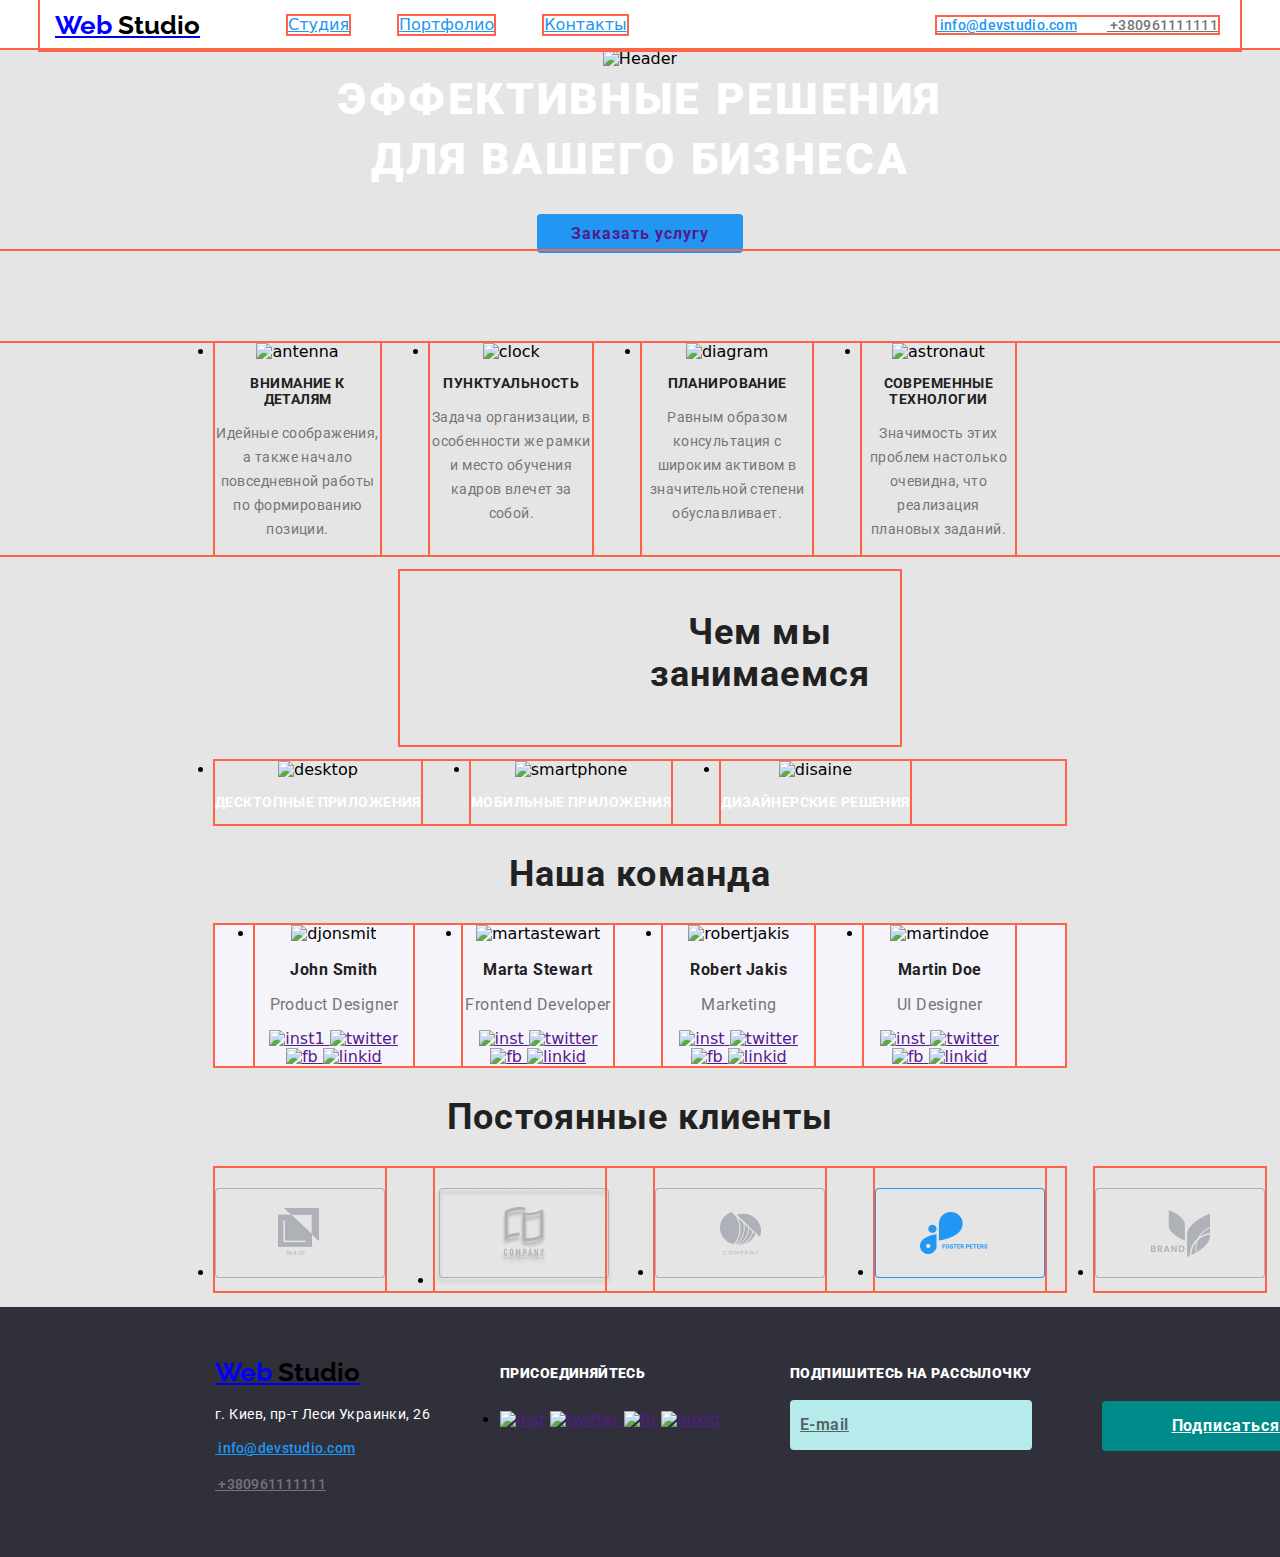
==== index.html @ a8579067 "почти готовій футер 2" ====
<!DOCTYPE html>
<html lang="en">
  <head>
    <meta charset="UTF-8" />
    <meta name="viewport" content="width=device-width, initial-scale=1.0" />
    <title>Document</title>
    <link
      href="https://fonts.googleapis.com/css2?family=Raleway&display=swap"
      rel="stylesheet"
    />
    <link
      href="https://fonts.googleapis.com/css2?family=Roboto&display=swap"
      rel="stylesheet"
    />
    <link
      rel="stylesheet"
      href="https://cdnjs.cloudflare.com/ajax/libs/modern-normalize/0.6.0/modern-normalize.min.css"
    />
    <link rel="stylesheet" href="./css/styles.css" />
  </head>
  <body class="page">
    <!--Шапка сайта-->
    <header class="page-header">
      <nav class="conteiner-header">
        <a href="index.html" class="logo">
          <span class="logo-blue">Web</span>
          <span class="logo-black">Studio</span>
        </a>
        <ul class="site-nav">
          <li class="item"><a href="index.html">Студия</a></li>
          <li class="item"><a href="portfolio.html">Портфолио</a></li>
          <li class="item"><a href="">Контакты</a></li>
        </ul>
        <div class="contact-nav">
          <span class="contact-nav-envelope">
            <a href="">
              <img src="images/envelope.png" alt="" /> info@devstudio.com</a
            >
          </span>
          <span class="contact-nav-telephone">
            <a href="">
              <img src="images/smartphone.svg" alt="" /> +380961111111</a
            >
          </span>
        </div>
      </nav>
    </header>
    <!--Герой-->
    <section class="a">
      <img src="images/Header.png" alt="Header" />
      <h1 class="hero">
        Эффективные решения <br />
        для вашего бизнеса
      </h1>
      <a class="to-order-service" href="">Заказать услугу</a>
    </section>
    <section>
      <div class="b">
        <ul class="section">
          <li class="antenna">
            <div>
              <img src="images/antenna.png" alt="antenna" />
            </div>

            <h3 class="qualities">Внимание к деталям</h3>
            <p class="qualities2">
              Идейные соображения, а также начало повседневной работы по
              формированию позиции.
            </p>
          </li>
          <li class="clock">
            <img src="images/clock.png" alt="clock" />
            <h3 class="qualities">Пунктуальность</h3>
            <p class="qualities2">
              Задача организации, в особенности же рамки и место обучения кадров
              влечет за собой.
            </p>
          </li>
          <li class="diagram">
            <img src="images/diagram.png" alt="diagram" />
            <h3 class="qualities">Планирование</h3>
            <p class="qualities2">
              Равным образом консультация с широким активом в значительной
              степени обуславливает.
            </p>
          </li>
          <li class="astronaut">
            <img src="images/astronaut.png" alt="astronaut" />
            <h3 class="qualities">Современные технологии</h3>
            <p class="qualities2">
              Значимость этих проблем настолько очевидна, что реализация
              плановых заданий.
            </p>
          </li>
        </ul>
      </div>
    </section>
    <section class="c">
      <h2 class="our-work">Чем мы занимаемся</h2>
    </section>
    <section>
      <ul class="d">
        <li>
          <img src="images/desktop.png" alt="desktop" />
          <h3 class="our-work2">Десктопные приложения</h3>
        </li>
        <li>
          <img src="images/smartphone.png" alt="smartphone" />
          <h3 class="our-work2">Мобильные приложения</h3>
        </li>
        <li>
          <img src="images/disaine.png" alt="disaine" />
          <h3 class="our-work2">Дизайнерские решения</h3>
        </li>
      </ul>
    </section>
    <section >
      <h2 class="our-team">Наша команда</h2>
    </section>
    <section class="f">
      <ul class="section-our-work">
        <li>
          <img src="images/djonsmit.png" alt="djonsmit" />
          <p class="our-names"><b> John Smith </b></p>
          <p class="our-position">Product Designer</p>
          <a href="">
            <img src="images/inst1.png" alt="inst1" />
          </a>
          <a href="">
            <img src="images/twitter.png" alt="twitter" />
          </a>
          <a href="">
            <img src="images/fb.png" alt="fb" />
          </a>
          <a href="">
            <img src="images/linkid.png" alt="linkid" />
          </a>
        </li>
        <li>
          <img src="images/martastewart.png" alt="martastewart" />
          <p class="our-names"><b> Marta Stewart</b></p>
          <p class="our-position">Frontend Developer</p>
          <a href="">
            <img src="images/inst.png" alt="inst" />
          </a>
          <a href="">
            <img src="images/twitter.png" alt="twitter" />
          </a>
          <a href="">
            <img src="images/fb.png" alt="fb" />
          </a>
          <a href="">
            <img src="images/linkid.png" alt="linkid" />
          </a>
        </li>
        <li>
          <img src="images/robertjakis.png" alt="robertjakis" />
          <p class="our-names"><b> Robert Jakis</b></p>
          <p class="our-position">Marketing</p>
          <a href="">
            <img src="images/inst.png" alt="inst" />
          </a>
          <a href="">
            <img src="images/twitter.png" alt="twitter" />
          </a>
          <a href="">
            <img src="images/fb.png" alt="fb" />
          </a>
          <a href="">
            <img src="images/linkid.png" alt="linkid" />
          </a>
        </li>
        <li>
          <img src="images/martindoe.png" alt="martindoe" />
          <p class="our-names"><b> Martin Doe</b></p>
          <p class="our-position">UI Designer</p>
          <a href="">
            <img src="images/inst.png" alt="inst" />
          </a>
          <a href="">
            <img src="images/twitter.png" alt="twitter" />
          </a>
          <a href="">
            <img src="images/fb.png" alt="fb" />
          </a>
          <a href="">
            <img src="images/linkid.png" alt="linkid" />
          </a>
        </li>
      </ul>
    </section>
    <section>
      <h2 class="our-client">Постоянные клиенты</h2>
    </section>
    <section class="our-client2">
      <ul class="e"> 
        <li>
          <a href class="client-logo">
            <img src="images/logo1.png" alt="logo1" />
          </a>
        </li>
        <li>
          <a href class="client-logo">
            <img src="images/logo2.png" alt="logo2" />
          </a>
        </li>
        <li>
          <a href class="client-logo">
            <img src="images/logo3.png" alt="logo3" />
          </a>
        </li>
        <li>
          <a href class="client-logo">
            <img src="images/logo4.png" alt="logo4" />
          </a>
        </li>
        <li>
          <a href class="client-logo">
            <img src="images/logo5.png" alt="logo5" />
          </a>
        </li>
        <li>
          <a href class="client-logo"">
            <img src="images/logo6.png" alt="logo6" />
          </a>
        </li>
      </ul>
    </section>
    <footer class="footer">
      <div class="footer-one">
        <a href="index.html" class="logo">
          <span class="logo-blue">Web</span>
          <span class="logo-black">Studio</span>
        </a>
        <p class="adress">г. Киев, пр-т Леси Украинки, 26</p>
        <div class="contact-nav-envelope-two">
          <a href="">
            <img src="images/envelope.png" alt="" /> info@devstudio.com</a
          >
        </div>
        <div class="contact-nav-telephone-two"
          ><a href="">
            <img src="images/smartphone.svg" alt="" /> +380961111111</a
          >
        </div>
      </div>
      <div class="footer-two">
        <h4 class="join"><b>Присоединяйтесь</b></h4>
        <ul class="footer-two-a">
          <li>
            <a href="">
              <img src="images/inst.png" alt="inst" />
            </a>
            <a href="">
              <img src="images/twitter.png" alt="twitter" />
            </a>
            <a href="">
              <img src="images/fb.png" alt="fb" />
            </a>
            <a href="">
              <img src="images/linkid.png" alt="linkid" />
            </a>
          </li>
        </ul>
      </div>
      <span class="footer-two">
      <h4 class="join"><b>Подпишитесь на рассылочку</b></h4>
        <a class="e-mail" href="">E-mail</a>
      </span>
      <span class="footer-three">
        <a class="subscribe" href="">Подписаться</a>
      </span> 
      <div class="footer-four">
        <p class="goit">2020 | Developed by GoIT Students</p>
      </div>
    </footer>
  </body>
</html>
---- css/styles.css ----
body {
  background-color: #e5e5e5;
}
:root {
  --hover-focus-color: tomato;
}
.page-header {
  background-color: white;
}
.conteiner-header {
  display: flex;
  align-items: center;
  margin-left: auto;
  margin-right: auto;
  padding-left: 15px;
  padding-right: 15px;
  width: 1200px;
  outline: 2px solid tomato;
}
.logo {
  width: 153px;
  height: 31px;
  font-family: "Raleway";
  font-style: normal;
  font-weight: bold;
  font-size: 26px;
  line-height: 31px;
}
.logo-blue {
  color: blue;
}
.logo-black {
  color: black;
}
.logo:hover,
.logo:focus {
  color: var(--hover-focus-color);
}
/* site-nav */
.site-nav {
  display: flex;
  padding-left: 0px;
  margin-left: 80px;
}
.site-nav .item {
  display: flex;
  outline: 2px solid tomato;
  margin-right: 50px;
}
.site-nav .item:last-child {
  margin-right: 0;
}
.site-nav .item:first-child {
  margin-left: 0;
}
.site-nav a {
  color: #2196f3;
}
.site-nav a:hover,
.site-nav a:focus {
  color: var(--hover-focus-color);
}

.studio {
  font-family: "Roboto";
  font-style: normal;
  font-weight: 500;
  font-size: 14px;
  line-height: 16px;
  letter-spacing: 0.02em;
}
.portfolio {
  font-family: "Roboto";
  font-style: normal;
  font-weight: 500;
  font-size: 14px;
  line-height: 16px;
  letter-spacing: 0.02em;
}
.contacts {
  font-family: "Roboto";
  font-style: normal;
  font-weight: 500;
  font-size: 14px;
  line-height: 16px;
  letter-spacing: 0.02em;
}
/* contact-nav-envelope&telephone */
.contact-nav {
  display: flex;
  outline: 2px solid tomato;
  margin-left: 310px;
  margin-right: 0px;
}
.contact-nav-envelope a {
  color: #2196f3;
}
.contact-nav-envelope a:hover,
.contact-nav-envelope a:focus {
  color: var(--hover-focus-color);
}
.contact-nav-envelope {
  font-family: "Roboto";
  font-style: normal;
  font-weight: 500;
  font-size: 14px;
  line-height: 16px;
  letter-spacing: 0.02em;
}
.contact-nav-telephone a {
  color: #757575;
}
.contact-nav-telephone a:hover,
.contact-nav-telephone a:focus {
  color: var(--hover-focus-color);
}
.contact-nav-telephone {
  margin-left: 30px;
  font-family: "Roboto";
  font-style: normal;
  font-weight: 500;
  font-size: 14px;
  line-height: 16px;
  letter-spacing: 0.02em;
}
/* hero */
.a {
  text-align: center;
  margin-bottom: 94px;
  outline: 2px solid tomato;
}
.hero {
  margin-top: 0px;
  margin-bottom: 30px;
  font-family: "Roboto";
  font-style: normal;
  font-weight: 900;
  font-size: 44px;
  line-height: 60px;
  text-align: center;
  letter-spacing: 0.06em;
  text-transform: uppercase;
  color: white;
}
.to-order-service {
  font-family: "Roboto";
  font-style: normal;
  font-weight: bold;
  font-size: 16px;
  line-height: 30px;
  text-decoration: none;
  align-items: center;
  text-align: center;
  letter-spacing: 0.06em;
  border-radius: 4px;
  background-color: #2196f3;
  padding: 10px 34px;
}
.to-order-service a:hover,
.to-order-service a:focus {
  color: var(--hover-focus-color);
}
.b {
  display: block;
  outline: 2px solid tomato;
}
.section {
  display: flex;
  padding-left: 0px;
  padding-right: 0px;
  margin-left: 215px;
  margin-right: 215px;
  text-align: center;
}
.section li {
  outline: 2px solid tomato;
  margin-right: 50px;
}
.antenna {
}
.clock {
}
.diagram {
}
.astronaut {
}

.qualities {
  font-family: "Roboto";
  font-style: normal;
  font-weight: bold;
  font-size: 14px;
  line-height: 16px;
  letter-spacing: 0.03em;
  text-transform: uppercase;
  color: #212121;
}
.qualities2 {
  font-family: "Roboto";
  font-style: normal;
  font-weight: normal;
  font-size: 14px;
  line-height: 24px;
  letter-spacing: 0.03em;
  color: #757575;
}
.c {
  display: flex;
  outline: 2px solid tomato;
  margin-left: 400px;
  margin-right: 400px;
  padding-left: 250px;
  padding-right: 250px;
  padding-top: 40px;
  padding-bottom: 0px;
  text-align: center;
}
.d {
  display: flex;
  outline: 2px solid tomato;
  margin-left: 215px;
  margin-right: 215px;
  padding-left: 0px;
  text-align: center;
}
.d li {
  outline: 2px solid tomato;
  margin-right: 50px;
}
.section-our-work {
  display: flex;
  background-color: #f5f4fa;
  text-align: center;
}
.our-work {
  margin-top: 0;
  margin-bottom: 50px;
  font-family: "Roboto";
  font-style: normal;
  font-weight: bold;
  font-size: 36px;
  line-height: 42px;
  letter-spacing: 0.03em;
  color: #212121;
  text-align: center;
}
.our-work2 {
  font-family: "Roboto";
  font-style: normal;
  font-weight: bold;
  font-size: 14px;
  line-height: 16px;
  letter-spacing: 0.03em;
  text-transform: uppercase;
  color: #ffffff;
}
.our-names {
  font-family: "Roboto";
  font-style: normal;
  font-weight: 500;
  font-size: 16px;
  line-height: 19px;
  letter-spacing: 0.03em;
  color: #212121;
}
.our-position {
  font-family: "Roboto";
  font-style: normal;
  font-weight: normal;
  font-size: 16px;
  line-height: 19px;
  letter-spacing: 0.03em;
  color: #757575;
}
.our-team {
  margin-left: 500px;
  margin-right: 500px;
  font-family: "Roboto";
  font-style: normal;
  font-weight: bold;
  font-size: 36px;
  line-height: 42px;
  letter-spacing: 0.03em;
  color: #212121;
  text-align: center;
}
.f {
  margin-left: 215px;
  margin-right: 215px;
  padding-left: 0px;
  padding-right: 0px;
  outline: 2px solid tomato;
}
.section-our-work li {
  margin-right: 50px;
  outline: 2px solid tomato;
}
.our-client {
  margin-left: 250px;
  margin-right: 250px;
  font-family: "Roboto";
  font-style: normal;
  font-weight: bold;
  font-size: 36px;
  line-height: 42px;
  letter-spacing: 0.03em;
  color: #212121;
  text-align: center;
}
.our-client2 {
  margin-left: 215px;
  margin-right: 215px;
  padding-left: 0px;
  padding-right: 0px;
}
.e {
  display: flex;
  margin-left: auto;
  margin-right: auto;
  padding-left: 0px;
  padding-right: 0px;
  outline: 2px solid tomato;
}
.e li {
  margin-right: 50px;
  outline: 2px solid tomato;
}
.client-logo {
  display: inline-block;
  width: 170px;
  height: 90px;
  padding-top: 20px;
  text-align: center;
}
/* ПОРТФОЛИО */
.bottom:hover,
.bottom:focus {
  color: var(--hover-focus-color);
}
.bottom {
  font-family: "Roboto";
  font-style: normal;
  font-weight: 500;
  font-size: 16px;
  line-height: 26px;
  color: #212121;
}
.my-project:hover,
.my-project:focus {
  color: var(--hover-focus-color);
}
.my-project {
  font-family: "Roboto";
  font-style: normal;
  font-weight: bold;
  font-size: 18px;
  line-height: 36px;
  letter-spacing: 0.06em;
}
.my-project-2 {
  font-family: "Roboto";
  font-style: normal;
  font-weight: normal;
  font-size: 16px;
  line-height: 30px;
  letter-spacing: 0.03em;
  color: #757575;
}
/* FOOTER */
.footer {
  display: flex;
  height: 250px;
  width: 1600px;
  background-color: #2f303a;
}
.footer-one {
  margin-left: 215px;
  margin-right: 0px;

  padding-top: 50px;
  padding-bottom: auto;
}
.contact-nav-envelope-two a {
  color: #2196f3;
}
.contact-nav-envelope-two a:hover,
.contact-nav-envelope-two a:focus {
  color: var(--hover-focus-color);
}
.contact-nav-envelope-two {
  margin-left: 0px;
  font-family: "Roboto";
  font-style: normal;
  font-weight: 500;
  font-size: 14px;
  line-height: 16px;
  letter-spacing: 0.02em;
}
.contact-nav-telephone-two a {
  color: #757575;
}
.contact-nav-telephone-two a:hover,
.contact-nav-telephone-two a:focus {
  color: var(--hover-focus-color);
}
.contact-nav-telephone-two {
  padding-top: 20px;
  margin-left: 0px;
  font-family: "Roboto";
  font-style: normal;
  font-weight: 500;
  font-size: 14px;
  line-height: 16px;
  letter-spacing: 0.02em;
}
.adress {
  font-family: "Roboto";
  font-style: normal;
  font-weight: normal;
  font-size: 14px;
  line-height: 24px;
  letter-spacing: 0.03em;
  color: #ffffff;
}
.footer-two {
  margin-left: 70px;
  margin-top: 40px;
}
.footer-two-a {
  padding-left: 0px;
  margin-top: 30px;
}
.footer-three {
  margin-left: 70px;
  margin-top: 40px;
  padding-top: 54px;
}

.footer-four {
  margin-top: 210px;
  text-align: center;
}
.join {
  font-family: "Roboto";
  font-style: normal;
  font-weight: bold;
  font-size: 14px;
  line-height: 16px;
  letter-spacing: 0.03em;
  text-transform: uppercase;
  color: #ffffff;
}
.e-mail:hover,
.e-mail:focus {
  color: var(--hover-focus-color);
}
.e-mail {
  font-family: "Roboto";
  font-style: normal;
  font-weight: bold;
  font-size: 16px;
  line-height: 50px;
  padding-left: 10px;
  display: flex;
  align-items: center;
  letter-spacing: 0.03em;
  color: rgba(10, 10, 10, 0.6);
  border-radius: 4px;
  background-color: rgb(183, 235, 235);
}
.subscribe:hover,
.subscribe:focus {
  color: var(--hover-focus-color);
}
.subscribe {
  font-family: "Roboto";
  font-style: normal;
  font-weight: bold;
  font-size: 16px;
  line-height: 50px;
  display: flex;
  letter-spacing: 0.06em;
  color: #ffffff;
  align-items: center;
  padding-top: 20px 50px;
  padding-left: 70px;
  padding-right: 70px;
  border-radius: 4px;
  background-color: darkcyan;
}
.goit {
  font-family: "Roboto";
  font-style: normal;
  font-weight: normal;
  font-size: 12px;
  line-height: 24px;
  letter-spacing: 0.03em;
  color: rgba(255, 255, 255, 0.4);
}
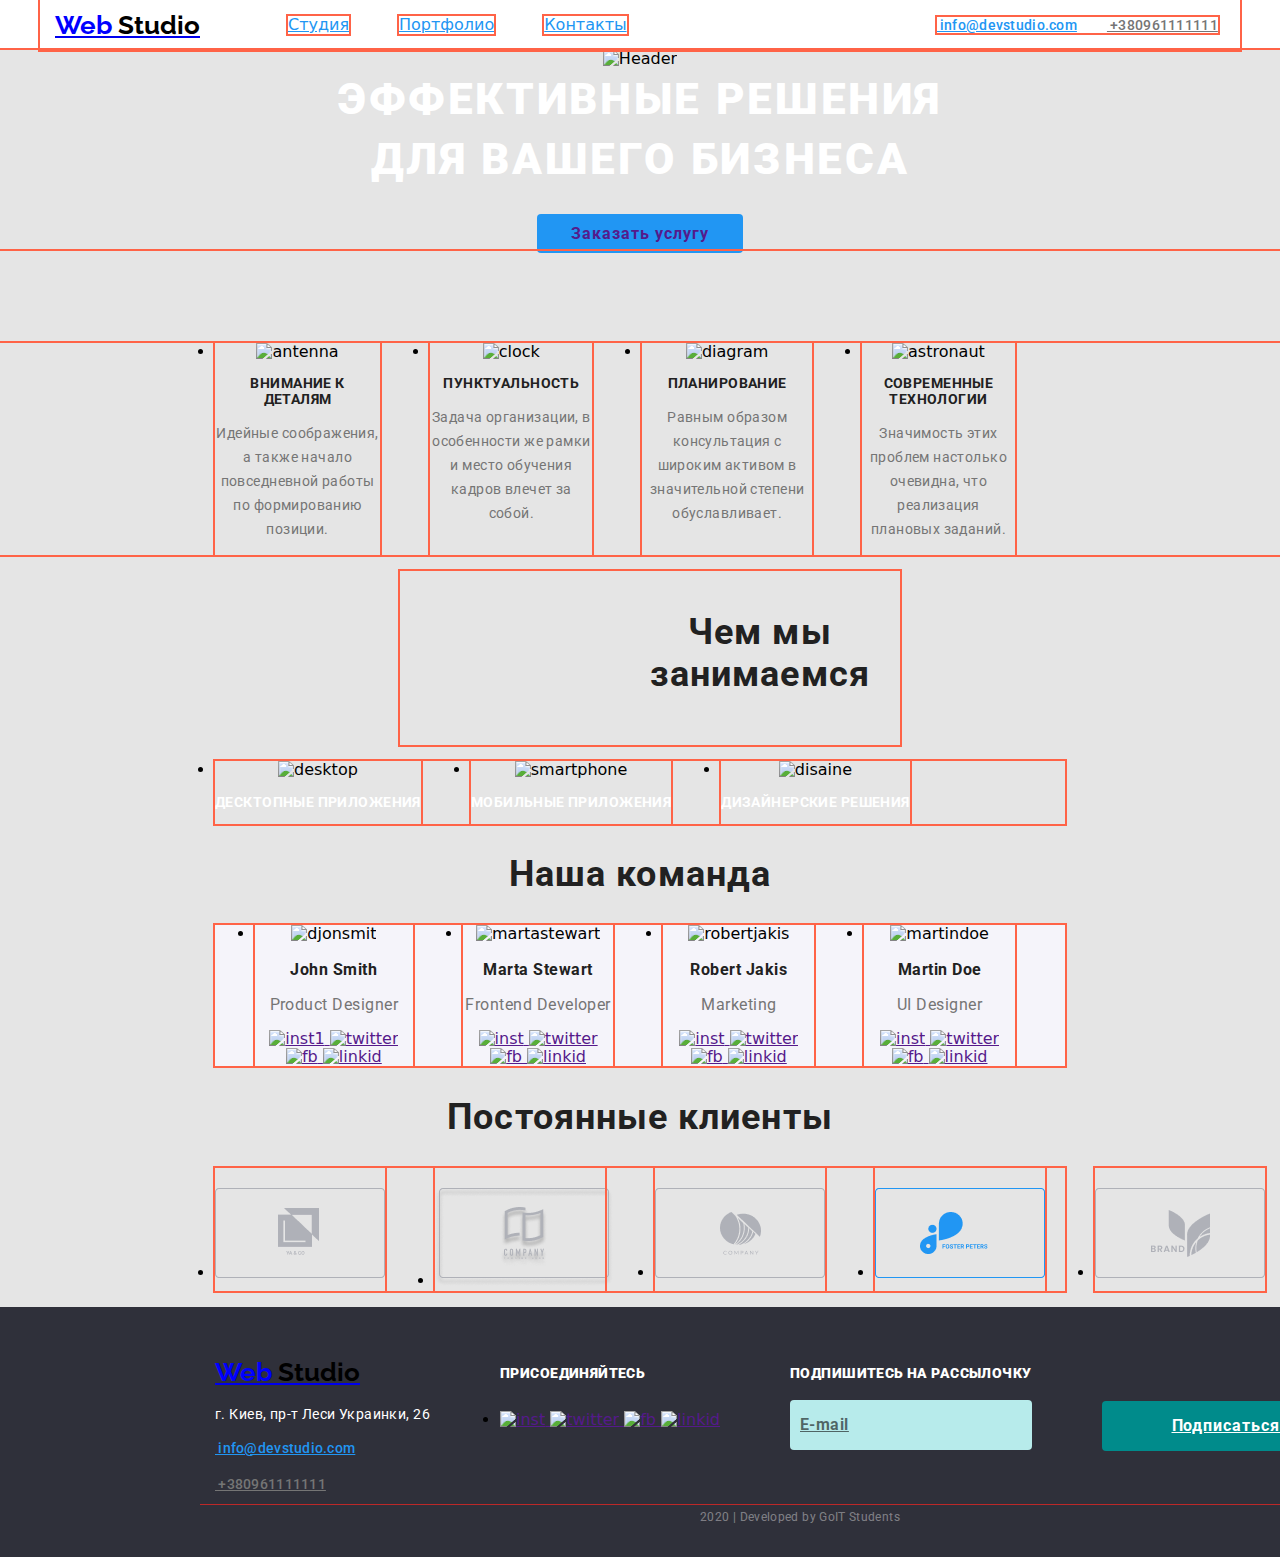
==== commit f190f603: "Final footer" ====
--- a/index.html
+++ b/index.html
@@ -227,6 +227,7 @@
       </ul>
     </section>
     <footer class="footer">
+      <div class="footerDiv" >
       <div class="footer-one">
         <a href="index.html" class="logo">
           <span class="logo-blue">Web</span>
@@ -270,9 +271,11 @@
       <span class="footer-three">
         <a class="subscribe" href="">Подписаться</a>
       </span> 
-      <div class="footer-four">
-        <p class="goit">2020 | Developed by GoIT Students</p>
-      </div>
+      </div>
+
+        <p class="goit conteiner">2020 | Developed by GoIT Students</p>
+
     </footer>
+
   </body>
 </html>
--- a/css/styles.css
+++ b/css/styles.css
@@ -368,10 +368,12 @@
 }
 /* FOOTER */
 .footer {
-  display: flex;
   height: 250px;
   width: 1600px;
   background-color: #2f303a;
+}
+.footerDiv {
+  display: flex;
 }
 .footer-one {
   margin-left: 215px;
@@ -437,7 +439,9 @@
 }
 
 .footer-four {
-  margin-top: 210px;
+  display: block;
+  clear: both;
+  margin-top: 0px;
   text-align: center;
 }
 .join {
@@ -492,8 +496,17 @@
   font-family: "Roboto";
   font-style: normal;
   font-weight: normal;
+  text-align: center;
   font-size: 12px;
   line-height: 24px;
   letter-spacing: 0.03em;
+  border-top: 1px solid rgb(189, 40, 40);
   color: rgba(255, 255, 255, 0.4);
 }
+.conteiner {
+  width: 1200px;
+  margin-right: auto;
+  margin-left: auto;
+  padding-left: 15px;
+  padding-right: 15px;
+}
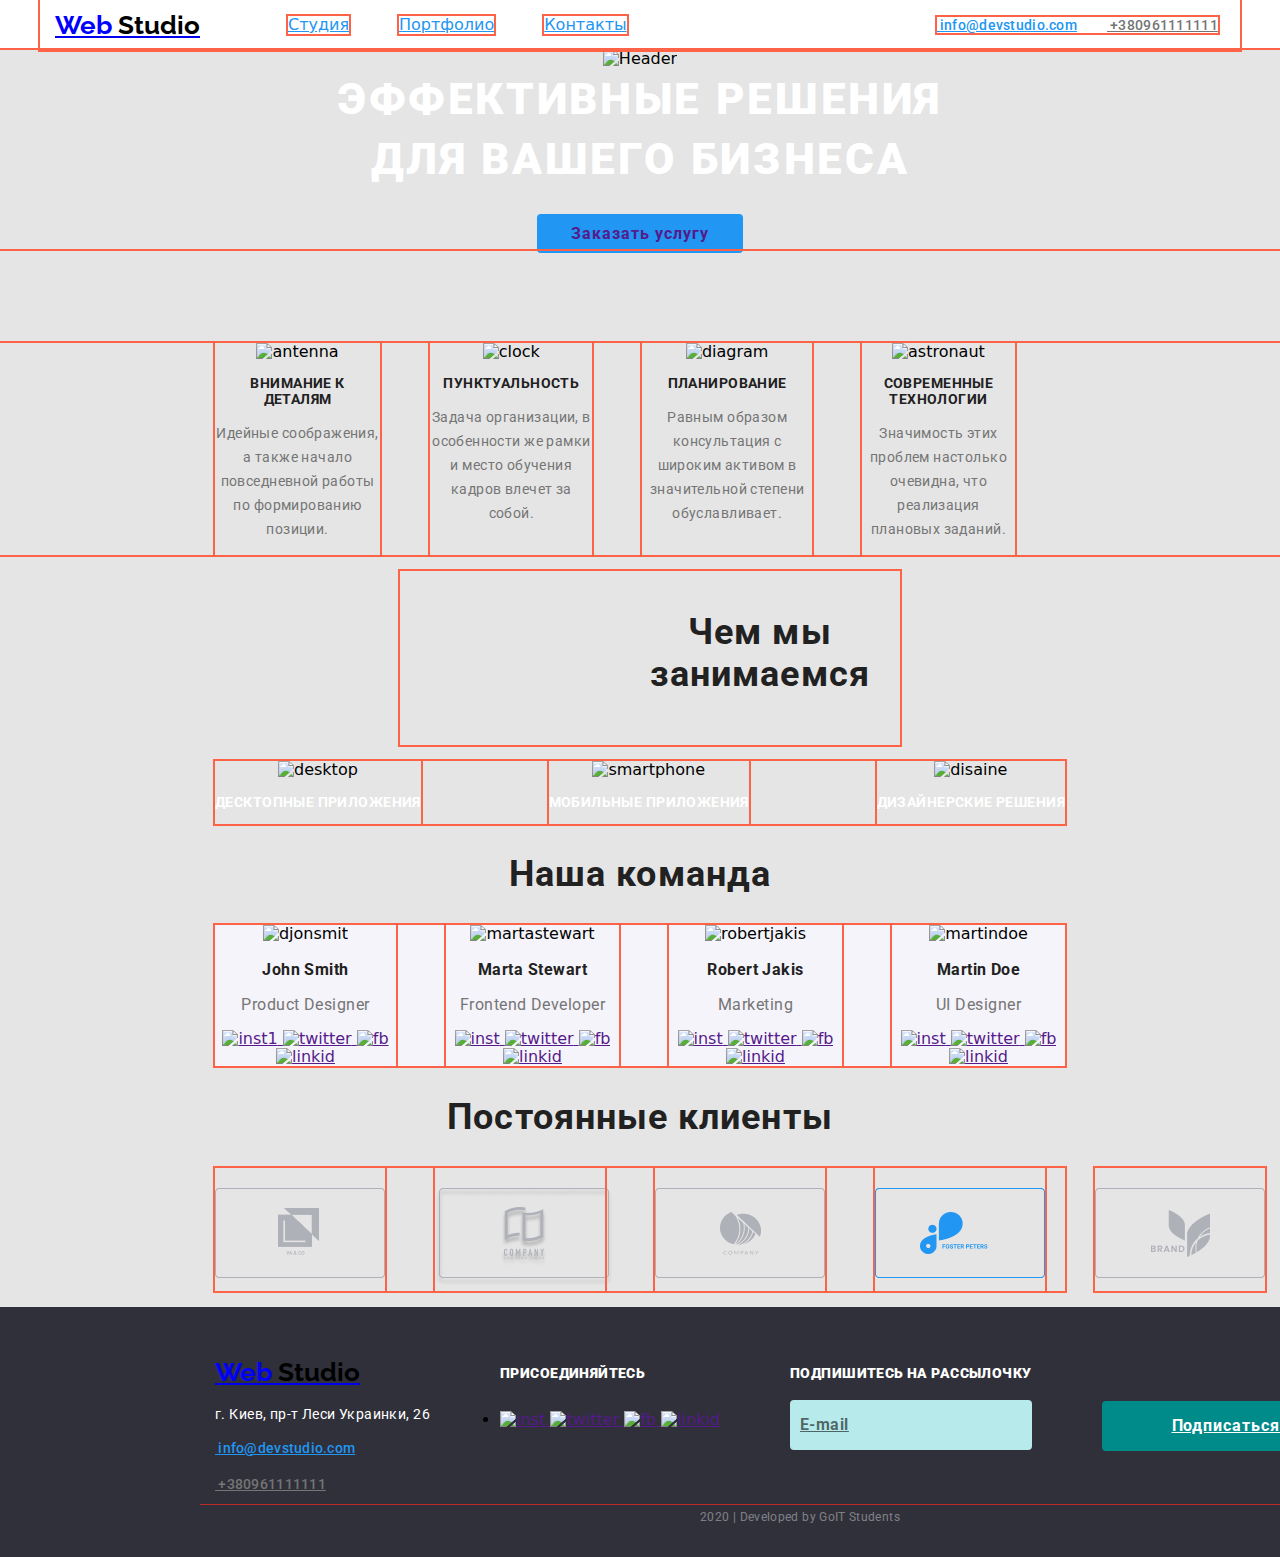
==== commit 61f620bc: "Почти готовый индекс" ====
--- a/index.html
+++ b/index.html
@@ -114,7 +114,7 @@
         </li>
       </ul>
     </section>
-    <section >
+    <section>
       <h2 class="our-team">Наша команда</h2>
     </section>
     <section class="f">
@@ -193,7 +193,7 @@
       <h2 class="our-client">Постоянные клиенты</h2>
     </section>
     <section class="our-client2">
-      <ul class="e"> 
+      <ul class="e">
         <li>
           <a href class="client-logo">
             <img src="images/logo1.png" alt="logo1" />
@@ -220,62 +220,59 @@
           </a>
         </li>
         <li>
-          <a href class="client-logo"">
+          <a href class="client-logo">
             <img src="images/logo6.png" alt="logo6" />
           </a>
         </li>
       </ul>
     </section>
     <footer class="footer">
-      <div class="footerDiv" >
-      <div class="footer-one">
-        <a href="index.html" class="logo">
-          <span class="logo-blue">Web</span>
-          <span class="logo-black">Studio</span>
-        </a>
-        <p class="adress">г. Киев, пр-т Леси Украинки, 26</p>
-        <div class="contact-nav-envelope-two">
-          <a href="">
-            <img src="images/envelope.png" alt="" /> info@devstudio.com</a
-          >
+      <div class="footerDiv">
+        <div class="footer-one">
+          <a href="index.html" class="logo">
+            <span class="logo-blue">Web</span>
+            <span class="logo-black">Studio</span>
+          </a>
+          <p class="adress">г. Киев, пр-т Леси Украинки, 26</p>
+          <div class="contact-nav-envelope-two">
+            <a href="">
+              <img src="images/envelope.png" alt="" /> info@devstudio.com</a
+            >
+          </div>
+          <div class="contact-nav-telephone-two">
+            <a href="">
+              <img src="images/smartphone.svg" alt="" /> +380961111111</a
+            >
+          </div>
         </div>
-        <div class="contact-nav-telephone-two"
-          ><a href="">
-            <img src="images/smartphone.svg" alt="" /> +380961111111</a
-          >
+        <div class="footer-two">
+          <h4 class="join"><b>Присоединяйтесь</b></h4>
+          <ul class="footer-two-a">
+            <li>
+              <a href="">
+                <img src="images/inst.png" alt="inst" />
+              </a>
+              <a href="">
+                <img src="images/twitter.png" alt="twitter" />
+              </a>
+              <a href="">
+                <img src="images/fb.png" alt="fb" />
+              </a>
+              <a href="">
+                <img src="images/linkid.png" alt="linkid" />
+              </a>
+            </li>
+          </ul>
         </div>
+        <span class="footer-two">
+          <h4 class="join"><b>Подпишитесь на рассылочку</b></h4>
+          <a class="e-mail" href="">E-mail</a>
+        </span>
+        <span class="footer-three">
+          <a class="subscribe" href="">Подписаться</a>
+        </span>
       </div>
-      <div class="footer-two">
-        <h4 class="join"><b>Присоединяйтесь</b></h4>
-        <ul class="footer-two-a">
-          <li>
-            <a href="">
-              <img src="images/inst.png" alt="inst" />
-            </a>
-            <a href="">
-              <img src="images/twitter.png" alt="twitter" />
-            </a>
-            <a href="">
-              <img src="images/fb.png" alt="fb" />
-            </a>
-            <a href="">
-              <img src="images/linkid.png" alt="linkid" />
-            </a>
-          </li>
-        </ul>
-      </div>
-      <span class="footer-two">
-      <h4 class="join"><b>Подпишитесь на рассылочку</b></h4>
-        <a class="e-mail" href="">E-mail</a>
-      </span>
-      <span class="footer-three">
-        <a class="subscribe" href="">Подписаться</a>
-      </span> 
-      </div>
-
-        <p class="goit conteiner">2020 | Developed by GoIT Students</p>
-
+      <p class="goit conteiner">2020 | Developed by GoIT Students</p>
     </footer>
-
   </body>
 </html>
--- a/css/styles.css
+++ b/css/styles.css
@@ -171,20 +171,12 @@
   margin-left: 215px;
   margin-right: 215px;
   text-align: center;
+  list-style: none;
 }
 .section li {
   outline: 2px solid tomato;
   margin-right: 50px;
 }
-.antenna {
-}
-.clock {
-}
-.diagram {
-}
-.astronaut {
-}
-
 .qualities {
   font-family: "Roboto";
   font-style: normal;
@@ -217,6 +209,8 @@
 }
 .d {
   display: flex;
+  justify-content: space-between;
+  list-style: none;
   outline: 2px solid tomato;
   margin-left: 215px;
   margin-right: 215px;
@@ -225,12 +219,18 @@
 }
 .d li {
   outline: 2px solid tomato;
-  margin-right: 50px;
 }
 .section-our-work {
   display: flex;
+  justify-content: space-between;
   background-color: #f5f4fa;
   text-align: center;
+  list-style: none;
+  padding-left: 0px;
+  margin-right: 0;
+}
+.section-our-work li:last-child {
+  margin-right: 0;
 }
 .our-work {
   margin-top: 0;
@@ -315,11 +315,13 @@
 }
 .e {
   display: flex;
+  justify-content: space-between;
   margin-left: auto;
   margin-right: auto;
   padding-left: 0px;
   padding-right: 0px;
   outline: 2px solid tomato;
+  list-style: none;
 }
 .e li {
   margin-right: 50px;
@@ -437,7 +439,6 @@
   margin-top: 40px;
   padding-top: 54px;
 }
-
 .footer-four {
   display: block;
   clear: both;
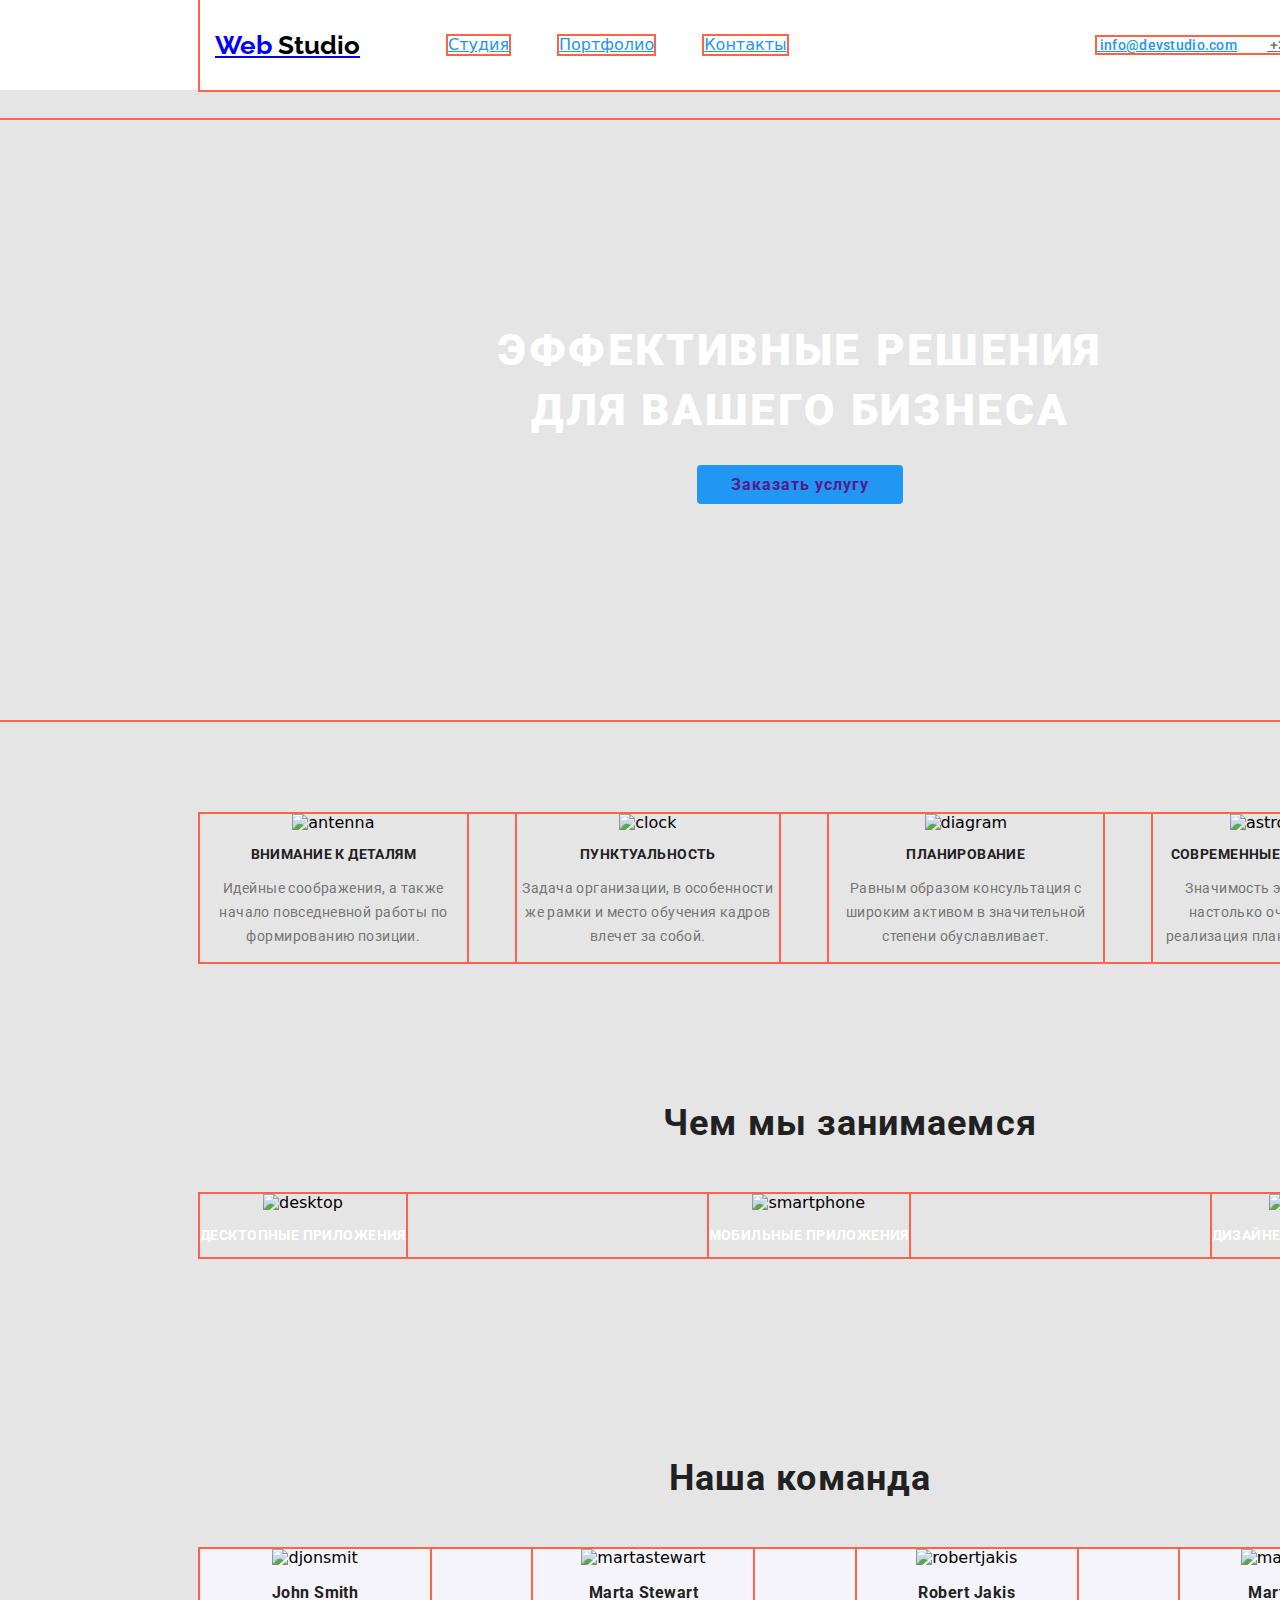
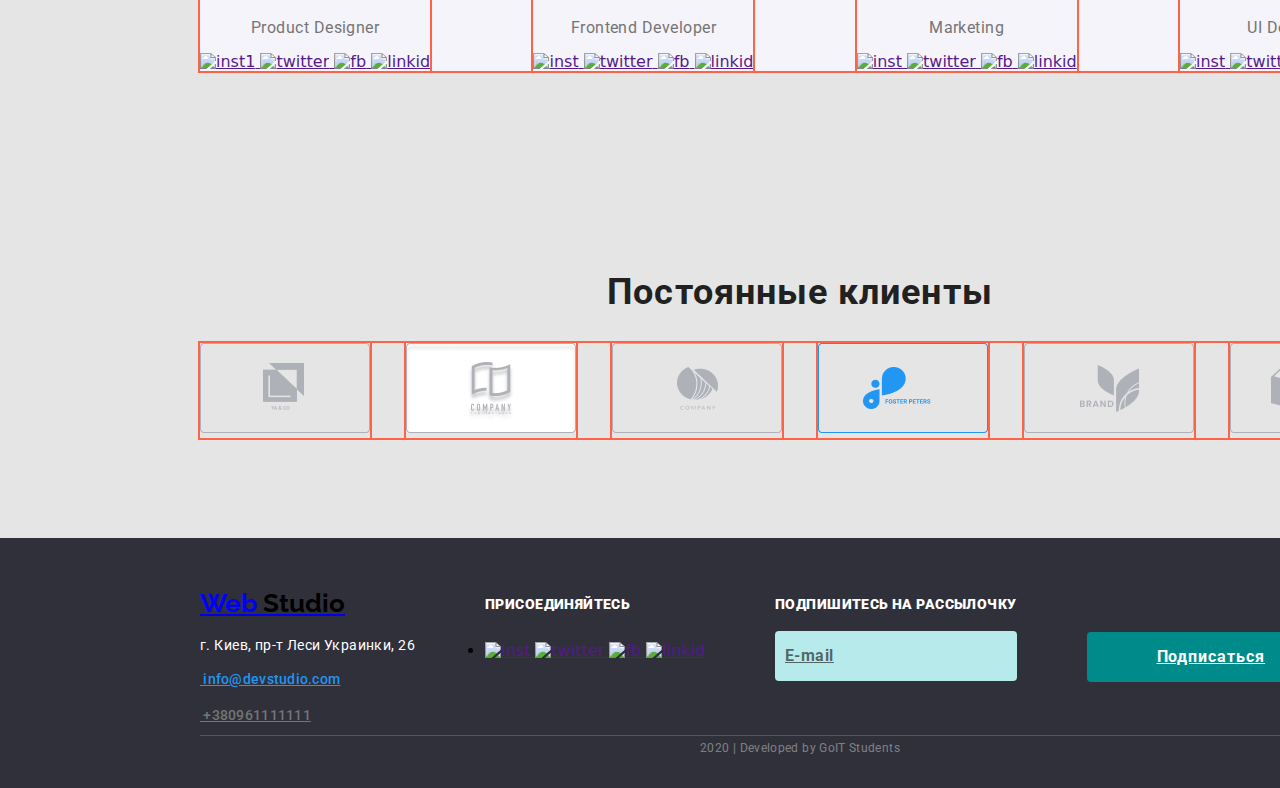
==== commit f5db2514: "Final version index.html" ====
--- a/index.html
+++ b/index.html
@@ -47,7 +47,7 @@
     </header>
     <!--Герой-->
     <section class="a">
-      <img src="images/Header.png" alt="Header" />
+      <!-- <img src="images/Header.png" alt="Header" /> -->
       <h1 class="hero">
         Эффективные решения <br />
         для вашего бизнеса
--- a/css/styles.css
+++ b/css/styles.css
@@ -1,15 +1,22 @@
 body {
+  width: 1600px;
   background-color: #e5e5e5;
 }
 :root {
   --hover-focus-color: tomato;
 }
+.page {
+  margin-left: auto;
+  margin-right: auto;
+}
 .page-header {
   background-color: white;
 }
 .conteiner-header {
   display: flex;
   align-items: center;
+  padding-top: 20px;
+  padding-bottom: 20px;
   margin-left: auto;
   margin-right: auto;
   padding-left: 15px;
@@ -125,12 +132,16 @@
 }
 /* hero */
 .a {
+  background: url(../images/Header.png);
+  width: 1600px;
+  height: 600px;
+  margin: auto;
   text-align: center;
   margin-bottom: 94px;
   outline: 2px solid tomato;
 }
 .hero {
-  margin-top: 0px;
+  padding-top: 200px;
   margin-bottom: 30px;
   font-family: "Roboto";
   font-style: normal;
@@ -161,21 +172,24 @@
   color: var(--hover-focus-color);
 }
 .b {
+  margin-left: 200px;
+  margin-right: 200px;
   display: block;
   outline: 2px solid tomato;
 }
 .section {
   display: flex;
-  padding-left: 0px;
-  padding-right: 0px;
-  margin-left: 215px;
-  margin-right: 215px;
+  justify-content: space-between;
+  padding-left: 0px;
   text-align: center;
   list-style: none;
 }
 .section li {
   outline: 2px solid tomato;
   margin-right: 50px;
+}
+.section li:last-child {
+  margin-right: 0;
 }
 .qualities {
   font-family: "Roboto";
@@ -197,8 +211,7 @@
   color: #757575;
 }
 .c {
-  display: flex;
-  outline: 2px solid tomato;
+  margin-top: 100px;
   margin-left: 400px;
   margin-right: 400px;
   padding-left: 250px;
@@ -212,8 +225,8 @@
   justify-content: space-between;
   list-style: none;
   outline: 2px solid tomato;
-  margin-left: 215px;
-  margin-right: 215px;
+  margin-left: 200px;
+  margin-right: 200px;
   padding-left: 0px;
   text-align: center;
 }
@@ -233,6 +246,7 @@
   margin-right: 0;
 }
 .our-work {
+  width: 400px;
   margin-top: 0;
   margin-bottom: 50px;
   font-family: "Roboto";
@@ -273,6 +287,8 @@
   color: #757575;
 }
 .our-team {
+  margin-bottom: 50px;
+  margin-top: 200px;
   margin-left: 500px;
   margin-right: 500px;
   font-family: "Roboto";
@@ -285,17 +301,17 @@
   text-align: center;
 }
 .f {
-  margin-left: 215px;
-  margin-right: 215px;
+  margin-left: 200px;
+  margin-right: 200px;
   padding-left: 0px;
   padding-right: 0px;
   outline: 2px solid tomato;
 }
 .section-our-work li {
-  margin-right: 50px;
   outline: 2px solid tomato;
 }
 .our-client {
+  margin-top: 200px;
   margin-left: 250px;
   margin-right: 250px;
   font-family: "Roboto";
@@ -308,27 +324,23 @@
   text-align: center;
 }
 .our-client2 {
-  margin-left: 215px;
-  margin-right: 215px;
+  margin-left: 200px;
+  margin-right: 200px;
   padding-left: 0px;
   padding-right: 0px;
 }
 .e {
   display: flex;
   justify-content: space-between;
-  margin-left: auto;
-  margin-right: auto;
-  padding-left: 0px;
-  padding-right: 0px;
+  padding-left: 0px;
   outline: 2px solid tomato;
   list-style: none;
 }
 .e li {
-  margin-right: 50px;
   outline: 2px solid tomato;
 }
 .client-logo {
-  display: inline-block;
+  /* display: inline-block; */
   width: 170px;
   height: 90px;
   padding-top: 20px;
@@ -370,15 +382,17 @@
 }
 /* FOOTER */
 .footer {
+  margin: auto;
   height: 250px;
   width: 1600px;
   background-color: #2f303a;
 }
 .footerDiv {
+  margin-top: 100px;
   display: flex;
 }
 .footer-one {
-  margin-left: 215px;
+  margin-left: 200px;
   margin-right: 0px;
 
   padding-top: 50px;
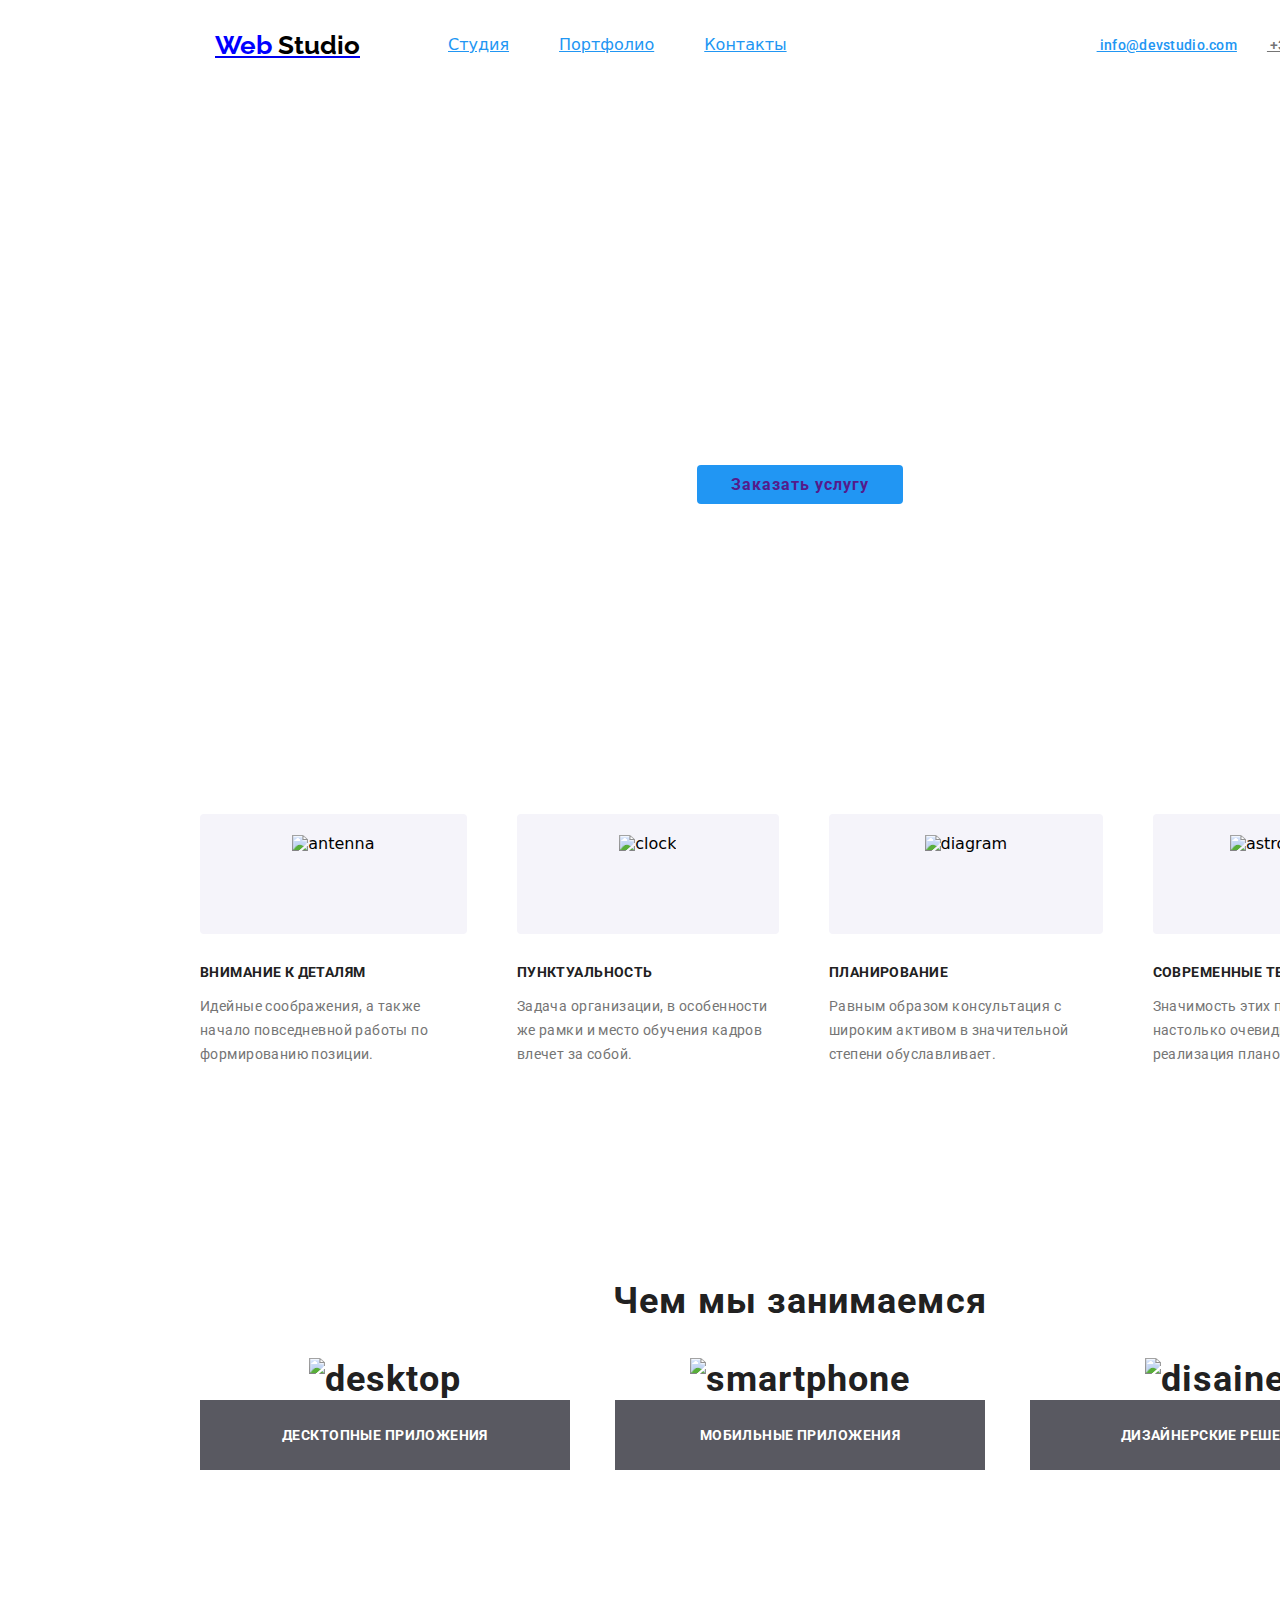
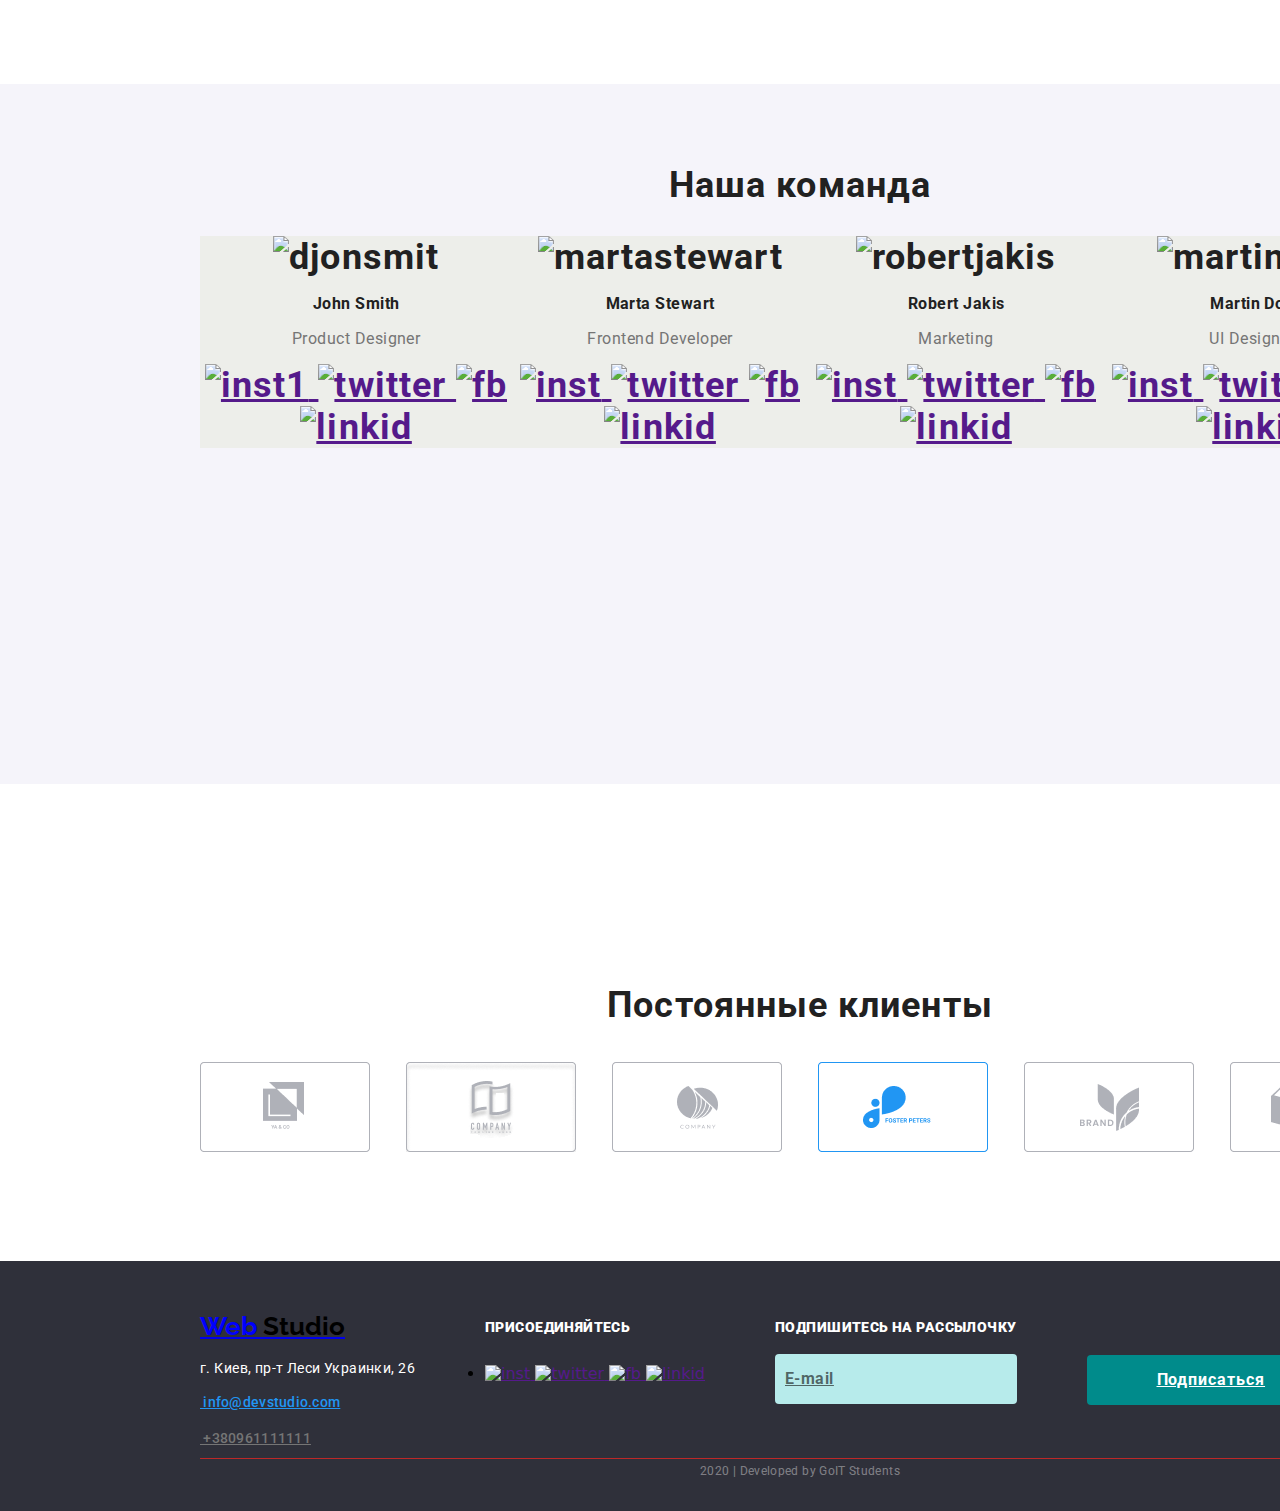
==== commit bf706815: "Index DONE!" ====
--- a/index.html
+++ b/index.html
@@ -46,46 +46,51 @@
       </nav>
     </header>
     <!--Герой-->
-    <section class="a">
+    <section class="hero">
       <!-- <img src="images/Header.png" alt="Header" /> -->
-      <h1 class="hero">
+      <h1 class="hero-title">
         Эффективные решения <br />
         для вашего бизнеса
       </h1>
       <a class="to-order-service" href="">Заказать услугу</a>
     </section>
     <section>
-      <div class="b">
+      <div class="skills">
         <ul class="section">
-          <li class="antenna">
-            <div>
+          <li>
+            <div class="skills-img">
               <img src="images/antenna.png" alt="antenna" />
             </div>
-
             <h3 class="qualities">Внимание к деталям</h3>
             <p class="qualities2">
               Идейные соображения, а также начало повседневной работы по
               формированию позиции.
             </p>
           </li>
-          <li class="clock">
-            <img src="images/clock.png" alt="clock" />
+          <li>
+            <div class="skills-img">
+              <img src="images/clock.png" alt="clock" />
+            </div>
             <h3 class="qualities">Пунктуальность</h3>
             <p class="qualities2">
               Задача организации, в особенности же рамки и место обучения кадров
               влечет за собой.
             </p>
           </li>
-          <li class="diagram">
-            <img src="images/diagram.png" alt="diagram" />
+          <li>
+            <div class="skills-img">
+              <img src="images/diagram.png" alt="diagram" />
+            </div>
             <h3 class="qualities">Планирование</h3>
             <p class="qualities2">
               Равным образом консультация с широким активом в значительной
               степени обуславливает.
             </p>
           </li>
-          <li class="astronaut">
-            <img src="images/astronaut.png" alt="astronaut" />
+          <li>
+            <div class="skills-img">
+              <img src="images/astronaut.png" alt="astronaut" />
+            </div>
             <h3 class="qualities">Современные технологии</h3>
             <p class="qualities2">
               Значимость этих проблем настолько очевидна, что реализация
@@ -95,136 +100,136 @@
         </ul>
       </div>
     </section>
-    <section class="c">
-      <h2 class="our-work">Чем мы занимаемся</h2>
-    </section>
-    <section>
-      <ul class="d">
-        <li>
-          <img src="images/desktop.png" alt="desktop" />
-          <h3 class="our-work2">Десктопные приложения</h3>
-        </li>
-        <li>
-          <img src="images/smartphone.png" alt="smartphone" />
-          <h3 class="our-work2">Мобильные приложения</h3>
-        </li>
-        <li>
-          <img src="images/disaine.png" alt="disaine" />
-          <h3 class="our-work2">Дизайнерские решения</h3>
-        </li>
-      </ul>
-    </section>
-    <section>
-      <h2 class="our-team">Наша команда</h2>
-    </section>
-    <section class="f">
-      <ul class="section-our-work">
-        <li>
-          <img src="images/djonsmit.png" alt="djonsmit" />
-          <p class="our-names"><b> John Smith </b></p>
-          <p class="our-position">Product Designer</p>
-          <a href="">
-            <img src="images/inst1.png" alt="inst1" />
-          </a>
-          <a href="">
-            <img src="images/twitter.png" alt="twitter" />
-          </a>
-          <a href="">
-            <img src="images/fb.png" alt="fb" />
-          </a>
-          <a href="">
-            <img src="images/linkid.png" alt="linkid" />
-          </a>
-        </li>
-        <li>
-          <img src="images/martastewart.png" alt="martastewart" />
-          <p class="our-names"><b> Marta Stewart</b></p>
-          <p class="our-position">Frontend Developer</p>
-          <a href="">
-            <img src="images/inst.png" alt="inst" />
-          </a>
-          <a href="">
-            <img src="images/twitter.png" alt="twitter" />
-          </a>
-          <a href="">
-            <img src="images/fb.png" alt="fb" />
-          </a>
-          <a href="">
-            <img src="images/linkid.png" alt="linkid" />
-          </a>
-        </li>
-        <li>
-          <img src="images/robertjakis.png" alt="robertjakis" />
-          <p class="our-names"><b> Robert Jakis</b></p>
-          <p class="our-position">Marketing</p>
-          <a href="">
-            <img src="images/inst.png" alt="inst" />
-          </a>
-          <a href="">
-            <img src="images/twitter.png" alt="twitter" />
-          </a>
-          <a href="">
-            <img src="images/fb.png" alt="fb" />
-          </a>
-          <a href="">
-            <img src="images/linkid.png" alt="linkid" />
-          </a>
-        </li>
-        <li>
-          <img src="images/martindoe.png" alt="martindoe" />
-          <p class="our-names"><b> Martin Doe</b></p>
-          <p class="our-position">UI Designer</p>
-          <a href="">
-            <img src="images/inst.png" alt="inst" />
-          </a>
-          <a href="">
-            <img src="images/twitter.png" alt="twitter" />
-          </a>
-          <a href="">
-            <img src="images/fb.png" alt="fb" />
-          </a>
-          <a href="">
-            <img src="images/linkid.png" alt="linkid" />
-          </a>
-        </li>
-      </ul>
-    </section>
-    <section>
-      <h2 class="our-client">Постоянные клиенты</h2>
-    </section>
-    <section class="our-client2">
-      <ul class="e">
-        <li>
-          <a href class="client-logo">
-            <img src="images/logo1.png" alt="logo1" />
-          </a>
-        </li>
-        <li>
-          <a href class="client-logo">
-            <img src="images/logo2.png" alt="logo2" />
-          </a>
-        </li>
-        <li>
-          <a href class="client-logo">
-            <img src="images/logo3.png" alt="logo3" />
-          </a>
-        </li>
-        <li>
-          <a href class="client-logo">
-            <img src="images/logo4.png" alt="logo4" />
-          </a>
-        </li>
-        <li>
-          <a href class="client-logo">
-            <img src="images/logo5.png" alt="logo5" />
-          </a>
-        </li>
-        <li>
-          <a href class="client-logo">
-            <img src="images/logo6.png" alt="logo6" />
-          </a>
-        </li>
-      </ul>
+    <section class="our-work-main">
+      <div class="our-work">
+        <h2 class="heading-our-work">Чем мы занимаемся</h2>
+        <ul class="list-our-work">
+          <li>
+            <img src="images/desktop.png" alt="desktop" />
+            <h3 class="our-work2">Десктопные приложения</h3>
+          </li>
+          <li>
+            <img src="images/smartphone.png" alt="smartphone" />
+            <h3 class="our-work2">Мобильные приложения</h3>
+          </li>
+          <li>
+            <img src="images/disaine.png" alt="disaine" />
+            <h3 class="our-work2">Дизайнерские решения</h3>
+          </li>
+        </ul>
+      </div>
+    </section>
+    <section class="our-team-main">
+      <div class="our-team">
+        <h2 class="heading-our-team">Наша команда</h2>
+        <ul class="unlist-our-team">
+          <li class="list-our-team">
+            <img src="images/djonsmit.png" alt="djonsmit" />
+            <p class="our-names"><b> John Smith </b></p>
+            <p class="our-position">Product Designer</p>
+            <a href="">
+              <img src="images/inst1.png" alt="inst1" />
+            </a>
+            <a href="">
+              <img src="images/twitter.png" alt="twitter" />
+            </a>
+            <a href="">
+              <img src="images/fb.png" alt="fb" />
+            </a>
+            <a href="">
+              <img src="images/linkid.png" alt="linkid" />
+            </a>
+          </li>
+          <li class="list-our-team">
+            <img src="images/martastewart.png" alt="martastewart" />
+            <p class="our-names"><b> Marta Stewart</b></p>
+            <p class="our-position">Frontend Developer</p>
+            <a href="">
+              <img src="images/inst.png" alt="inst" />
+            </a>
+            <a href="">
+              <img src="images/twitter.png" alt="twitter" />
+            </a>
+            <a href="">
+              <img src="images/fb.png" alt="fb" />
+            </a>
+            <a href="">
+              <img src="images/linkid.png" alt="linkid" />
+            </a>
+          </li>
+          <li class="list-our-team">
+            <img src="images/robertjakis.png" alt="robertjakis" />
+            <p class="our-names"><b> Robert Jakis</b></p>
+            <p class="our-position">Marketing</p>
+            <a href="">
+              <img src="images/inst.png" alt="inst" />
+            </a>
+            <a href="">
+              <img src="images/twitter.png" alt="twitter" />
+            </a>
+            <a href="">
+              <img src="images/fb.png" alt="fb" />
+            </a>
+            <a href="">
+              <img src="images/linkid.png" alt="linkid" />
+            </a>
+          </li>
+          <li class="list-our-team">
+            <img src="images/martindoe.png" alt="martindoe" />
+            <p class="our-names"><b> Martin Doe</b></p>
+            <p class="our-position">UI Designer</p>
+            <a href="">
+              <img src="images/inst.png" alt="inst" />
+            </a>
+            <a href="">
+              <img src="images/twitter.png" alt="twitter" />
+            </a>
+            <a href="">
+              <img src="images/fb.png" alt="fb" />
+            </a>
+            <a href="">
+              <img src="images/linkid.png" alt="linkid" />
+            </a>
+          </li>
+        </ul>
+      </div>
+    </section>
+    <section class="our-client-main">
+      <div class="our-client">
+        <h2 class="heading-our-client">Постоянные клиенты</h2>
+        <ul class="list-our-client">
+          <li>
+            <a href class="client-logo">
+              <img src="images/logo1.png" alt="logo1" />
+            </a>
+          </li>
+          <li>
+            <a href class="client-logo">
+              <img src="images/logo2.png" alt="logo2" />
+            </a>
+          </li>
+          <li>
+            <a href class="client-logo">
+              <img src="images/logo3.png" alt="logo3" />
+            </a>
+          </li>
+          <li>
+            <a href class="client-logo">
+              <img src="images/logo4.png" alt="logo4" />
+            </a>
+          </li>
+          <li>
+            <a href class="client-logo">
+              <img src="images/logo5.png" alt="logo5" />
+            </a>
+          </li>
+          <li>
+            <a href class="client-logo">
+              <img src="images/logo6.png" alt="logo6" />
+            </a>
+          </li>
+        </ul>
+      </div>
     </section>
     <footer class="footer">
       <div class="footerDiv">
--- a/css/styles.css
+++ b/css/styles.css
@@ -1,6 +1,6 @@
 body {
   width: 1600px;
-  background-color: #e5e5e5;
+  background-color: #FFFFFF;
 }
 :root {
   --hover-focus-color: tomato;
@@ -22,7 +22,7 @@
   padding-left: 15px;
   padding-right: 15px;
   width: 1200px;
-  outline: 2px solid tomato;
+  /* outline: 2px solid tomato; */
 }
 .logo {
   width: 153px;
@@ -51,7 +51,7 @@
 }
 .site-nav .item {
   display: flex;
-  outline: 2px solid tomato;
+  /* outline: 2px solid tomato; */
   margin-right: 50px;
 }
 .site-nav .item:last-child {
@@ -95,7 +95,7 @@
 /* contact-nav-envelope&telephone */
 .contact-nav {
   display: flex;
-  outline: 2px solid tomato;
+  /* outline: 2px solid tomato; */
   margin-left: 310px;
   margin-right: 0px;
 }
@@ -131,16 +131,16 @@
   letter-spacing: 0.02em;
 }
 /* hero */
-.a {
+.hero {
   background: url(../images/Header.png);
   width: 1600px;
   height: 600px;
   margin: auto;
   text-align: center;
   margin-bottom: 94px;
-  outline: 2px solid tomato;
-}
-.hero {
+  /* outline: 2px solid tomato; */
+}
+.hero-title {
   padding-top: 200px;
   margin-bottom: 30px;
   font-family: "Roboto";
@@ -171,11 +171,11 @@
 .to-order-service a:focus {
   color: var(--hover-focus-color);
 }
-.b {
+.skills {
   margin-left: 200px;
   margin-right: 200px;
   display: block;
-  outline: 2px solid tomato;
+  /* outline: 2px solid tomato; */
 }
 .section {
   display: flex;
@@ -185,13 +185,22 @@
   list-style: none;
 }
 .section li {
-  outline: 2px solid tomato;
+  /* outline: 2px solid tomato; */
   margin-right: 50px;
 }
 .section li:last-child {
   margin-right: 0;
 }
+.skills-img {
+  height: 120px;
+  background-color: #f5f4fa;
+  text-align: center;
+  padding: 21px;
+  border-radius: 4px;
+  margin-bottom: 30px;
+}
 .qualities {
+  text-align: left;
   font-family: "Roboto";
   font-style: normal;
   font-weight: bold;
@@ -202,6 +211,7 @@
   color: #212121;
 }
 .qualities2 {
+  text-align: left;
   font-family: "Roboto";
   font-style: normal;
   font-weight: normal;
@@ -210,45 +220,103 @@
   letter-spacing: 0.03em;
   color: #757575;
 }
-.c {
-  margin-top: 100px;
-  margin-left: 400px;
-  margin-right: 400px;
-  padding-left: 250px;
-  padding-right: 250px;
-  padding-top: 40px;
-  padding-bottom: 0px;
-  text-align: center;
-}
-.d {
+.our-work-main {
+  margin-top: 200px;
+}
+.our-work {
+  margin: 0;
+  font-family: "Roboto";
+  font-style: normal;
+  font-weight: bold;
+  font-size: 36px;
+  line-height: 42px;
+  letter-spacing: 0.03em;
+  color: #212121;
+  text-align: center;
+}
+.heading-our-work {
+  font-family: "Roboto";
+  font-style: normal;
+  font-weight: bold;
+  font-size: 36px;
+  line-height: 42px;
+  letter-spacing: 0.03em;
+  color: #212121;
+  text-align: center;
+}
+.list-our-work {
   display: flex;
   justify-content: space-between;
   list-style: none;
-  outline: 2px solid tomato;
+  /* outline: 2px solid tomato; */
   margin-left: 200px;
   margin-right: 200px;
   padding-left: 0px;
   text-align: center;
 }
-.d li {
-  outline: 2px solid tomato;
-}
-.section-our-work {
+.list-our-work li {
+  /* outline: 2px solid tomato; */
+}
+.unlist-our-team {
+  margin: auto;
+  width: 1200px;
   display: flex;
   justify-content: space-between;
   background-color: #f5f4fa;
   text-align: center;
   list-style: none;
   padding-left: 0px;
+}
+.unlist-our-team li:last-child {
   margin-right: 0;
 }
-.section-our-work li:last-child {
-  margin-right: 0;
-}
-.our-work {
-  width: 400px;
-  margin-top: 0;
-  margin-bottom: 50px;
+.unlist-our-team li {
+  /* outline: 2px solid tomato; */
+}
+.list-our-team {
+  background: #edeeea;
+}
+.our-work2 {
+  margin-top: 0px;
+  background-color: rgba(47, 48, 58, 0.8);
+  padding-top: 27px;
+  width: 370px;
+  height: 70px;
+  font-family: "Roboto";
+  font-style: normal;
+  font-weight: bold;
+  font-size: 14px;
+  line-height: 16px;
+  letter-spacing: 0.03em;
+  text-transform: uppercase;
+  color: #ffffff;
+}
+.our-names {
+  font-family: "Roboto";
+  font-style: normal;
+  font-weight: 500;
+  font-size: 16px;
+  line-height: 19px;
+  letter-spacing: 0.03em;
+  color: #212121;
+}
+.our-position {
+  font-family: "Roboto";
+  font-style: normal;
+  font-weight: normal;
+  font-size: 16px;
+  line-height: 19px;
+  letter-spacing: 0.03em;
+  color: #757575;
+}
+.our-team-main {
+  margin-top: 200px;
+}
+.our-team {
+  margin: 0;
+  background-color: #F5F4FA;
+  height: 700px;
+  padding-top: 50px;
   font-family: "Roboto";
   font-style: normal;
   font-weight: bold;
@@ -258,39 +326,7 @@
   color: #212121;
   text-align: center;
 }
-.our-work2 {
-  font-family: "Roboto";
-  font-style: normal;
-  font-weight: bold;
-  font-size: 14px;
-  line-height: 16px;
-  letter-spacing: 0.03em;
-  text-transform: uppercase;
-  color: #ffffff;
-}
-.our-names {
-  font-family: "Roboto";
-  font-style: normal;
-  font-weight: 500;
-  font-size: 16px;
-  line-height: 19px;
-  letter-spacing: 0.03em;
-  color: #212121;
-}
-.our-position {
-  font-family: "Roboto";
-  font-style: normal;
-  font-weight: normal;
-  font-size: 16px;
-  line-height: 19px;
-  letter-spacing: 0.03em;
-  color: #757575;
-}
-.our-team {
-  margin-bottom: 50px;
-  margin-top: 200px;
-  margin-left: 500px;
-  margin-right: 500px;
+.heading-our-team {
   font-family: "Roboto";
   font-style: normal;
   font-weight: bold;
@@ -300,20 +336,13 @@
   color: #212121;
   text-align: center;
 }
-.f {
-  margin-left: 200px;
-  margin-right: 200px;
-  padding-left: 0px;
-  padding-right: 0px;
-  outline: 2px solid tomato;
-}
-.section-our-work li {
-  outline: 2px solid tomato;
+
+.our-client-main {
+  margin-top: 200px;
 }
 .our-client {
-  margin-top: 200px;
-  margin-left: 250px;
-  margin-right: 250px;
+  width: 1200px;
+  margin: auto;
   font-family: "Roboto";
   font-style: normal;
   font-weight: bold;
@@ -323,24 +352,27 @@
   color: #212121;
   text-align: center;
 }
-.our-client2 {
-  margin-left: 200px;
-  margin-right: 200px;
-  padding-left: 0px;
-  padding-right: 0px;
-}
-.e {
+.heading-our-client {
+  font-family: "Roboto";
+  font-style: normal;
+  font-weight: bold;
+  font-size: 36px;
+  line-height: 42px;
+  letter-spacing: 0.03em;
+  color: #212121;
+  text-align: center;
+}
+.list-our-client {
   display: flex;
   justify-content: space-between;
   padding-left: 0px;
+  /* outline: 2px solid tomato; */
+  list-style: none;
+}
+/* .list-our-client li { */
   outline: 2px solid tomato;
-  list-style: none;
-}
-.e li {
-  outline: 2px solid tomato;
 }
 .client-logo {
-  /* display: inline-block; */
   width: 170px;
   height: 90px;
   padding-top: 20px;
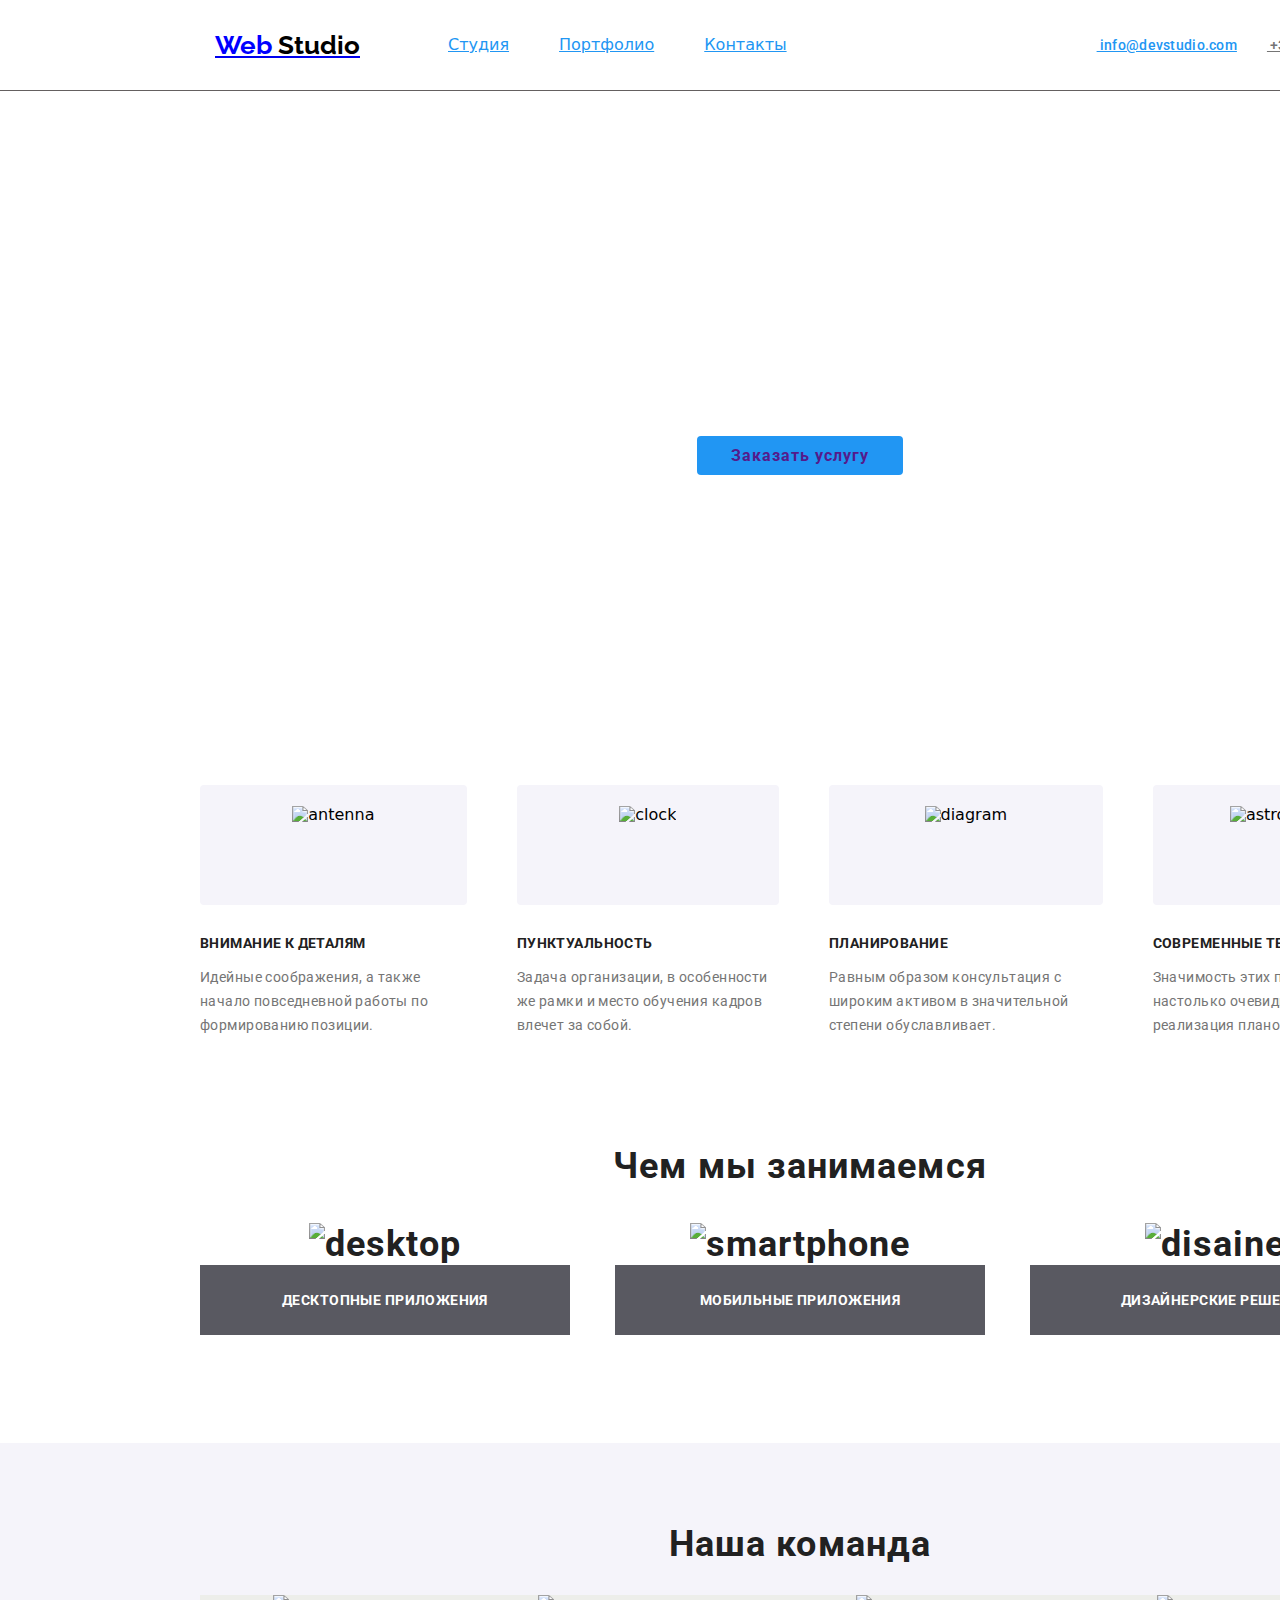
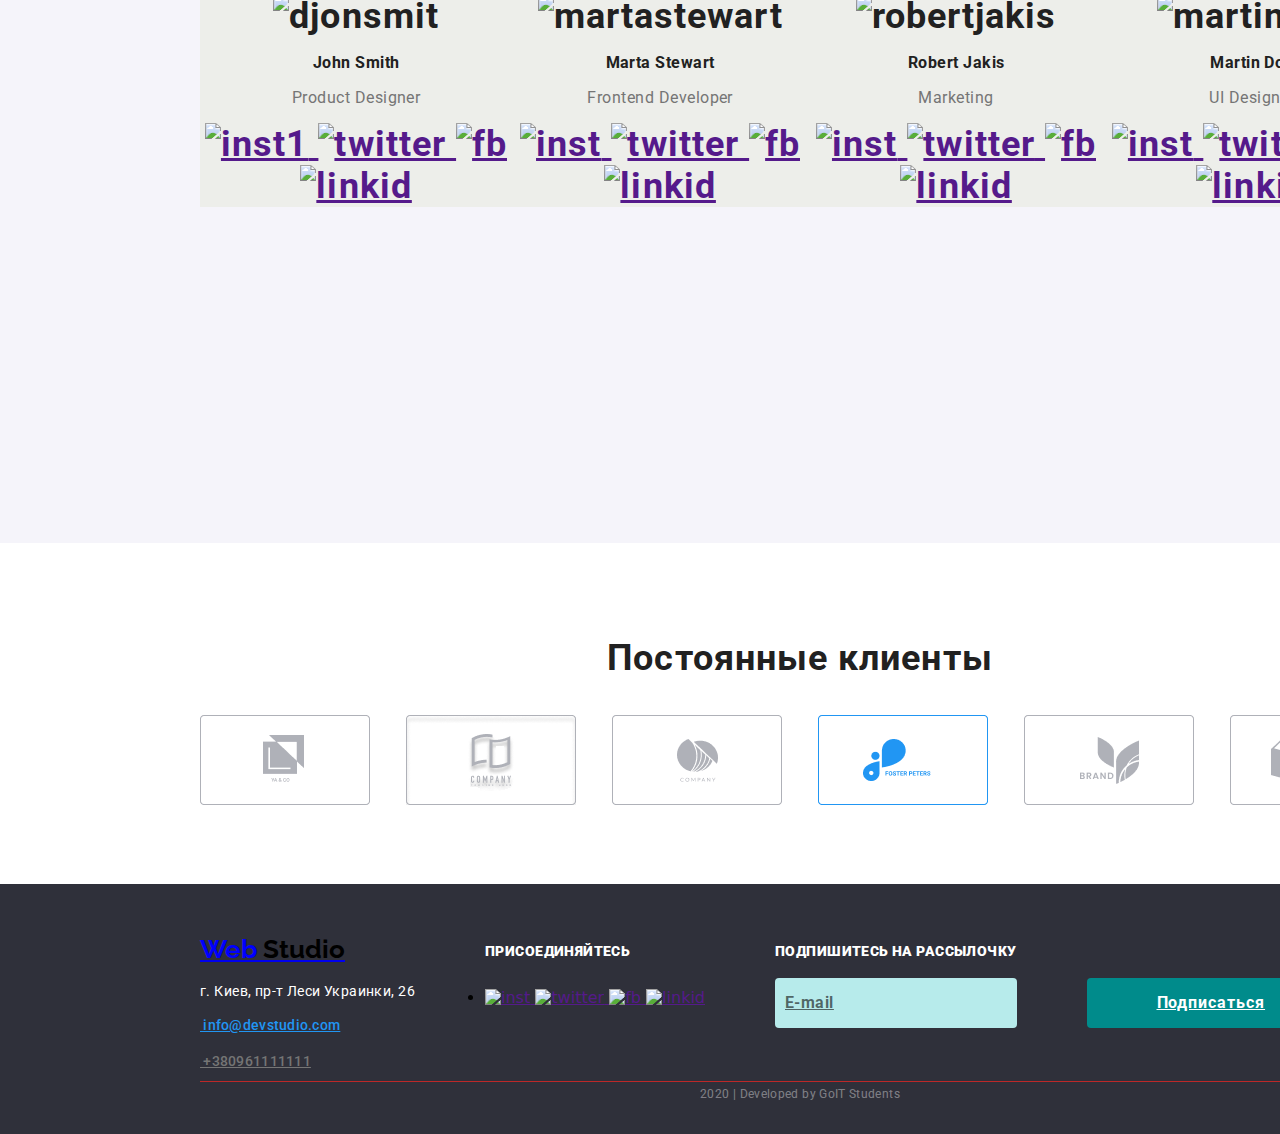
==== commit 4a4f470d: "Last chenges" ====
--- a/index.html
+++ b/index.html
@@ -46,191 +46,194 @@
       </nav>
     </header>
     <!--Герой-->
-    <section class="hero">
-      <!-- <img src="images/Header.png" alt="Header" /> -->
-      <h1 class="hero-title">
-        Эффективные решения <br />
-        для вашего бизнеса
-      </h1>
-      <a class="to-order-service" href="">Заказать услугу</a>
-    </section>
-    <section>
-      <div class="skills">
-        <ul class="section">
-          <li>
-            <div class="skills-img">
-              <img src="images/antenna.png" alt="antenna" />
-            </div>
-            <h3 class="qualities">Внимание к деталям</h3>
-            <p class="qualities2">
-              Идейные соображения, а также начало повседневной работы по
-              формированию позиции.
-            </p>
-          </li>
-          <li>
-            <div class="skills-img">
-              <img src="images/clock.png" alt="clock" />
-            </div>
-            <h3 class="qualities">Пунктуальность</h3>
-            <p class="qualities2">
-              Задача организации, в особенности же рамки и место обучения кадров
-              влечет за собой.
-            </p>
-          </li>
-          <li>
-            <div class="skills-img">
-              <img src="images/diagram.png" alt="diagram" />
-            </div>
-            <h3 class="qualities">Планирование</h3>
-            <p class="qualities2">
-              Равным образом консультация с широким активом в значительной
-              степени обуславливает.
-            </p>
-          </li>
-          <li>
-            <div class="skills-img">
-              <img src="images/astronaut.png" alt="astronaut" />
-            </div>
-            <h3 class="qualities">Современные технологии</h3>
-            <p class="qualities2">
-              Значимость этих проблем настолько очевидна, что реализация
-              плановых заданий.
-            </p>
-          </li>
-        </ul>
-      </div>
-    </section>
-    <section class="our-work-main">
-      <div class="our-work">
-        <h2 class="heading-our-work">Чем мы занимаемся</h2>
-        <ul class="list-our-work">
-          <li>
-            <img src="images/desktop.png" alt="desktop" />
-            <h3 class="our-work2">Десктопные приложения</h3>
-          </li>
-          <li>
-            <img src="images/smartphone.png" alt="smartphone" />
-            <h3 class="our-work2">Мобильные приложения</h3>
-          </li>
-          <li>
-            <img src="images/disaine.png" alt="disaine" />
-            <h3 class="our-work2">Дизайнерские решения</h3>
-          </li>
-        </ul>
-      </div>
-    </section>
-    <section class="our-team-main">
-      <div class="our-team">
-        <h2 class="heading-our-team">Наша команда</h2>
-        <ul class="unlist-our-team">
-          <li class="list-our-team">
-            <img src="images/djonsmit.png" alt="djonsmit" />
-            <p class="our-names"><b> John Smith </b></p>
-            <p class="our-position">Product Designer</p>
-            <a href="">
-              <img src="images/inst1.png" alt="inst1" />
-            </a>
-            <a href="">
-              <img src="images/twitter.png" alt="twitter" />
-            </a>
-            <a href="">
-              <img src="images/fb.png" alt="fb" />
-            </a>
-            <a href="">
-              <img src="images/linkid.png" alt="linkid" />
-            </a>
-          </li>
-          <li class="list-our-team">
-            <img src="images/martastewart.png" alt="martastewart" />
-            <p class="our-names"><b> Marta Stewart</b></p>
-            <p class="our-position">Frontend Developer</p>
-            <a href="">
-              <img src="images/inst.png" alt="inst" />
-            </a>
-            <a href="">
-              <img src="images/twitter.png" alt="twitter" />
-            </a>
-            <a href="">
-              <img src="images/fb.png" alt="fb" />
-            </a>
-            <a href="">
-              <img src="images/linkid.png" alt="linkid" />
-            </a>
-          </li>
-          <li class="list-our-team">
-            <img src="images/robertjakis.png" alt="robertjakis" />
-            <p class="our-names"><b> Robert Jakis</b></p>
-            <p class="our-position">Marketing</p>
-            <a href="">
-              <img src="images/inst.png" alt="inst" />
-            </a>
-            <a href="">
-              <img src="images/twitter.png" alt="twitter" />
-            </a>
-            <a href="">
-              <img src="images/fb.png" alt="fb" />
-            </a>
-            <a href="">
-              <img src="images/linkid.png" alt="linkid" />
-            </a>
-          </li>
-          <li class="list-our-team">
-            <img src="images/martindoe.png" alt="martindoe" />
-            <p class="our-names"><b> Martin Doe</b></p>
-            <p class="our-position">UI Designer</p>
-            <a href="">
-              <img src="images/inst.png" alt="inst" />
-            </a>
-            <a href="">
-              <img src="images/twitter.png" alt="twitter" />
-            </a>
-            <a href="">
-              <img src="images/fb.png" alt="fb" />
-            </a>
-            <a href="">
-              <img src="images/linkid.png" alt="linkid" />
-            </a>
-          </li>
-        </ul>
-      </div>
-    </section>
-    <section class="our-client-main">
-      <div class="our-client">
-        <h2 class="heading-our-client">Постоянные клиенты</h2>
-        <ul class="list-our-client">
-          <li>
-            <a href class="client-logo">
-              <img src="images/logo1.png" alt="logo1" />
-            </a>
-          </li>
-          <li>
-            <a href class="client-logo">
-              <img src="images/logo2.png" alt="logo2" />
-            </a>
-          </li>
-          <li>
-            <a href class="client-logo">
-              <img src="images/logo3.png" alt="logo3" />
-            </a>
-          </li>
-          <li>
-            <a href class="client-logo">
-              <img src="images/logo4.png" alt="logo4" />
-            </a>
-          </li>
-          <li>
-            <a href class="client-logo">
-              <img src="images/logo5.png" alt="logo5" />
-            </a>
-          </li>
-          <li>
-            <a href class="client-logo">
-              <img src="images/logo6.png" alt="logo6" />
-            </a>
-          </li>
-        </ul>
-      </div>
-    </section>
+    <main>
+      <section class="hero">
+        <!-- <img src="images/Header.png" alt="Header" /> -->
+        <h1 class="hero-title">
+          Эффективные решения <br />
+          для вашего бизнеса
+        </h1>
+        <a class="to-order-service" href="">Заказать услугу</a>
+      </section>
+      <section>
+        <div class="skills">
+          <ul class="section">
+            <li>
+              <div class="skills-img">
+                <img src="images/antenna.png" alt="antenna" />
+              </div>
+              <h3 class="qualities">Внимание к деталям</h3>
+              <p class="qualities2">
+                Идейные соображения, а также начало повседневной работы по
+                формированию позиции.
+              </p>
+            </li>
+            <li>
+              <div class="skills-img">
+                <img src="images/clock.png" alt="clock" />
+              </div>
+              <h3 class="qualities">Пунктуальность</h3>
+              <p class="qualities2">
+                Задача организации, в особенности же рамки и место обучения
+                кадров влечет за собой.
+              </p>
+            </li>
+            <li>
+              <div class="skills-img">
+                <img src="images/diagram.png" alt="diagram" />
+              </div>
+              <h3 class="qualities">Планирование</h3>
+              <p class="qualities2">
+                Равным образом консультация с широким активом в значительной
+                степени обуславливает.
+              </p>
+            </li>
+            <li>
+              <div class="skills-img">
+                <img src="images/astronaut.png" alt="astronaut" />
+              </div>
+              <h3 class="qualities">Современные технологии</h3>
+              <p class="qualities2">
+                Значимость этих проблем настолько очевидна, что реализация
+                плановых заданий.
+              </p>
+            </li>
+          </ul>
+        </div>
+      </section>
+      <section class="our-work-main">
+        <div class="our-work">
+          <h2 class="heading-our-work">Чем мы занимаемся</h2>
+          <ul class="list-our-work">
+            <li>
+              <img src="images/desktop.png" alt="desktop" />
+              <h3 class="our-work2">Десктопные приложения</h3>
+            </li>
+            <li>
+              <img src="images/smartphone.png" alt="smartphone" />
+              <h3 class="our-work2">Мобильные приложения</h3>
+            </li>
+            <li>
+              <img src="images/disaine.png" alt="disaine" />
+              <h3 class="our-work2">Дизайнерские решения</h3>
+            </li>
+          </ul>
+        </div>
+      </section>
+      <section class="our-team-main">
+        <div class="our-team">
+          <h2 class="heading-our-team">Наша команда</h2>
+          <ul class="unlist-our-team">
+            <li class="list-our-team">
+              <img src="images/djonsmit.png" alt="djonsmit" />
+              <p class="our-names"><b> John Smith </b></p>
+              <p class="our-position">Product Designer</p>
+              <a href="">
+                <img src="images/inst1.png" alt="inst1" />
+              </a>
+              <a href="">
+                <img src="images/twitter.png" alt="twitter" />
+              </a>
+              <a href="">
+                <img src="images/fb.png" alt="fb" />
+              </a>
+              <a href="">
+                <img src="images/linkid.png" alt="linkid" />
+              </a>
+            </li>
+            <li class="list-our-team">
+              <img src="images/martastewart.png" alt="martastewart" />
+              <p class="our-names"><b> Marta Stewart</b></p>
+              <p class="our-position">Frontend Developer</p>
+              <a href="">
+                <img src="images/inst.png" alt="inst" />
+              </a>
+              <a href="">
+                <img src="images/twitter.png" alt="twitter" />
+              </a>
+              <a href="">
+                <img src="images/fb.png" alt="fb" />
+              </a>
+              <a href="">
+                <img src="images/linkid.png" alt="linkid" />
+              </a>
+            </li>
+            <li class="list-our-team">
+              <img src="images/robertjakis.png" alt="robertjakis" />
+              <p class="our-names"><b> Robert Jakis</b></p>
+              <p class="our-position">Marketing</p>
+              <a href="">
+                <img src="images/inst.png" alt="inst" />
+              </a>
+              <a href="">
+                <img src="images/twitter.png" alt="twitter" />
+              </a>
+              <a href="">
+                <img src="images/fb.png" alt="fb" />
+              </a>
+              <a href="">
+                <img src="images/linkid.png" alt="linkid" />
+              </a>
+            </li>
+            <li class="list-our-team">
+              <img src="images/martindoe.png" alt="martindoe" />
+              <p class="our-names"><b> Martin Doe</b></p>
+              <p class="our-position">UI Designer</p>
+              <a href="">
+                <img src="images/inst.png" alt="inst" />
+              </a>
+              <a href="">
+                <img src="images/twitter.png" alt="twitter" />
+              </a>
+              <a href="">
+                <img src="images/fb.png" alt="fb" />
+              </a>
+              <a href="">
+                <img src="images/linkid.png" alt="linkid" />
+              </a>
+            </li>
+          </ul>
+        </div>
+      </section>
+      <section class="our-client-main">
+        <div class="our-client">
+          <h2 class="heading-our-client">Постоянные клиенты</h2>
+          <ul class="list-our-client">
+            <li>
+              <a href class="client-logo">
+                <img src="images/logo1.png" alt="logo1" />
+              </a>
+            </li>
+            <li>
+              <a href class="client-logo">
+                <img src="images/logo2.png" alt="logo2" />
+              </a>
+            </li>
+            <li>
+              <a href class="client-logo">
+                <img src="images/logo3.png" alt="logo3" />
+              </a>
+            </li>
+            <li>
+              <a href class="client-logo">
+                <img src="images/logo4.png" alt="logo4" />
+              </a>
+            </li>
+            <li>
+              <a href class="client-logo">
+                <img src="images/logo5.png" alt="logo5" />
+              </a>
+            </li>
+            <li>
+              <a href class="client-logo">
+                <img src="images/logo6.png" alt="logo6" />
+              </a>
+            </li>
+          </ul>
+        </div>
+      </section>
+    </main>
+
     <footer class="footer">
       <div class="footerDiv">
         <div class="footer-one">
--- a/css/styles.css
+++ b/css/styles.css
@@ -11,6 +11,7 @@
 }
 .page-header {
   background-color: white;
+  border-bottom: 1px solid rgb(100, 96, 96);
 }
 .conteiner-header {
   display: flex;
@@ -135,14 +136,13 @@
   background: url(../images/Header.png);
   width: 1600px;
   height: 600px;
-  margin: auto;
   text-align: center;
   margin-bottom: 94px;
   /* outline: 2px solid tomato; */
 }
 .hero-title {
+  margin-top: 0px;
   padding-top: 200px;
-  margin-bottom: 30px;
   font-family: "Roboto";
   font-style: normal;
   font-weight: 900;
@@ -221,10 +221,10 @@
   color: #757575;
 }
 .our-work-main {
-  margin-top: 200px;
+  margin-top: 94px;
 }
 .our-work {
-  margin: 0;
+  margin-top: 94px;
   font-family: "Roboto";
   font-style: normal;
   font-weight: bold;
@@ -249,6 +249,7 @@
   justify-content: space-between;
   list-style: none;
   /* outline: 2px solid tomato; */
+  margin-bottom: 0px;
   margin-left: 200px;
   margin-right: 200px;
   padding-left: 0px;
@@ -310,10 +311,10 @@
   color: #757575;
 }
 .our-team-main {
-  margin-top: 200px;
+  margin-top: 94px;
 }
 .our-team {
-  margin: 0;
+  margin-top: 94px;
   background-color: #F5F4FA;
   height: 700px;
   padding-top: 50px;
@@ -338,7 +339,7 @@
 }
 
 .our-client-main {
-  margin-top: 200px;
+  margin-top: 94px;
 }
 .our-client {
   width: 1200px;
@@ -384,18 +385,82 @@
   color: var(--hover-focus-color);
 }
 .bottom {
+  display: inline-block;
   font-family: "Roboto";
   font-style: normal;
   font-weight: 500;
   font-size: 16px;
   line-height: 26px;
   color: #212121;
+  padding: 6px 22px;
+  min-width: 110px;
+}
+.main-site-nav-portfolio {
+  margin-top: 90px;
+}
+.site-nav-portfolio {
+ padding-left: 0px;
+ display: flex;
+ list-style: none;
+ padding-top: 93px;
+ padding-bottom: 50px;
+ justify-content: center;
+ margin: 0px;
+}
+.site-nav-portfolio .item-portfolio {
+  margin-right: 10px;
+  border-radius: 4px;
+  background-color: #F5F4FA;
+  padding: 6px 22px;
+  font-family: "Roboto";
+  font-style: normal;
+  font-weight: bold;
+  font-size: 16px;
+  line-height: 30px;
+  text-decoration: none;
+  align-items: center;
+  text-align: center;
+  letter-spacing: 0.06em;
+}
+.site-nav-portfolio .item-portfolio:last-child {
+  margin-right: 0px;
+}
+.main-my-work {
+  width: 1170px;
+  height: 1300px;
+  margin: auto;
+  padding-left: 0px;
+  list-style: none;
+  display: flex;
+  flex-wrap: wrap;
+}
+.my-work {
+  width: 370px;
+  height: 400px;
+  background: #FFFFFF;
+  border: 1px solid #585252;
+}
+.main-my-work .my-work {
+  margin-right: 30px;
+  font-family: "Roboto";
+  font-style: normal;
+  font-weight: bold;
+  font-size: 16px;
+  line-height: 30px;
+  text-decoration: none;
+  align-items: center;
+  text-align: center;
+  letter-spacing: 0.06em;
+}
+ .main-my-work .my-work:nth-child(3n) { 
+  margin-right: 0px;
 }
 .my-project:hover,
 .my-project:focus {
   color: var(--hover-focus-color);
 }
 .my-project {
+  margin-top: auto;
   font-family: "Roboto";
   font-style: normal;
   font-weight: bold;
@@ -404,6 +469,8 @@
   letter-spacing: 0.06em;
 }
 .my-project-2 {
+  margin-top: auto;
+  margin-bottom: 0px;
   font-family: "Roboto";
   font-style: normal;
   font-weight: normal;
@@ -420,7 +487,7 @@
   background-color: #2f303a;
 }
 .footerDiv {
-  margin-top: 100px;
+  margin-top: 70px;
   display: flex;
 }
 .footer-one {
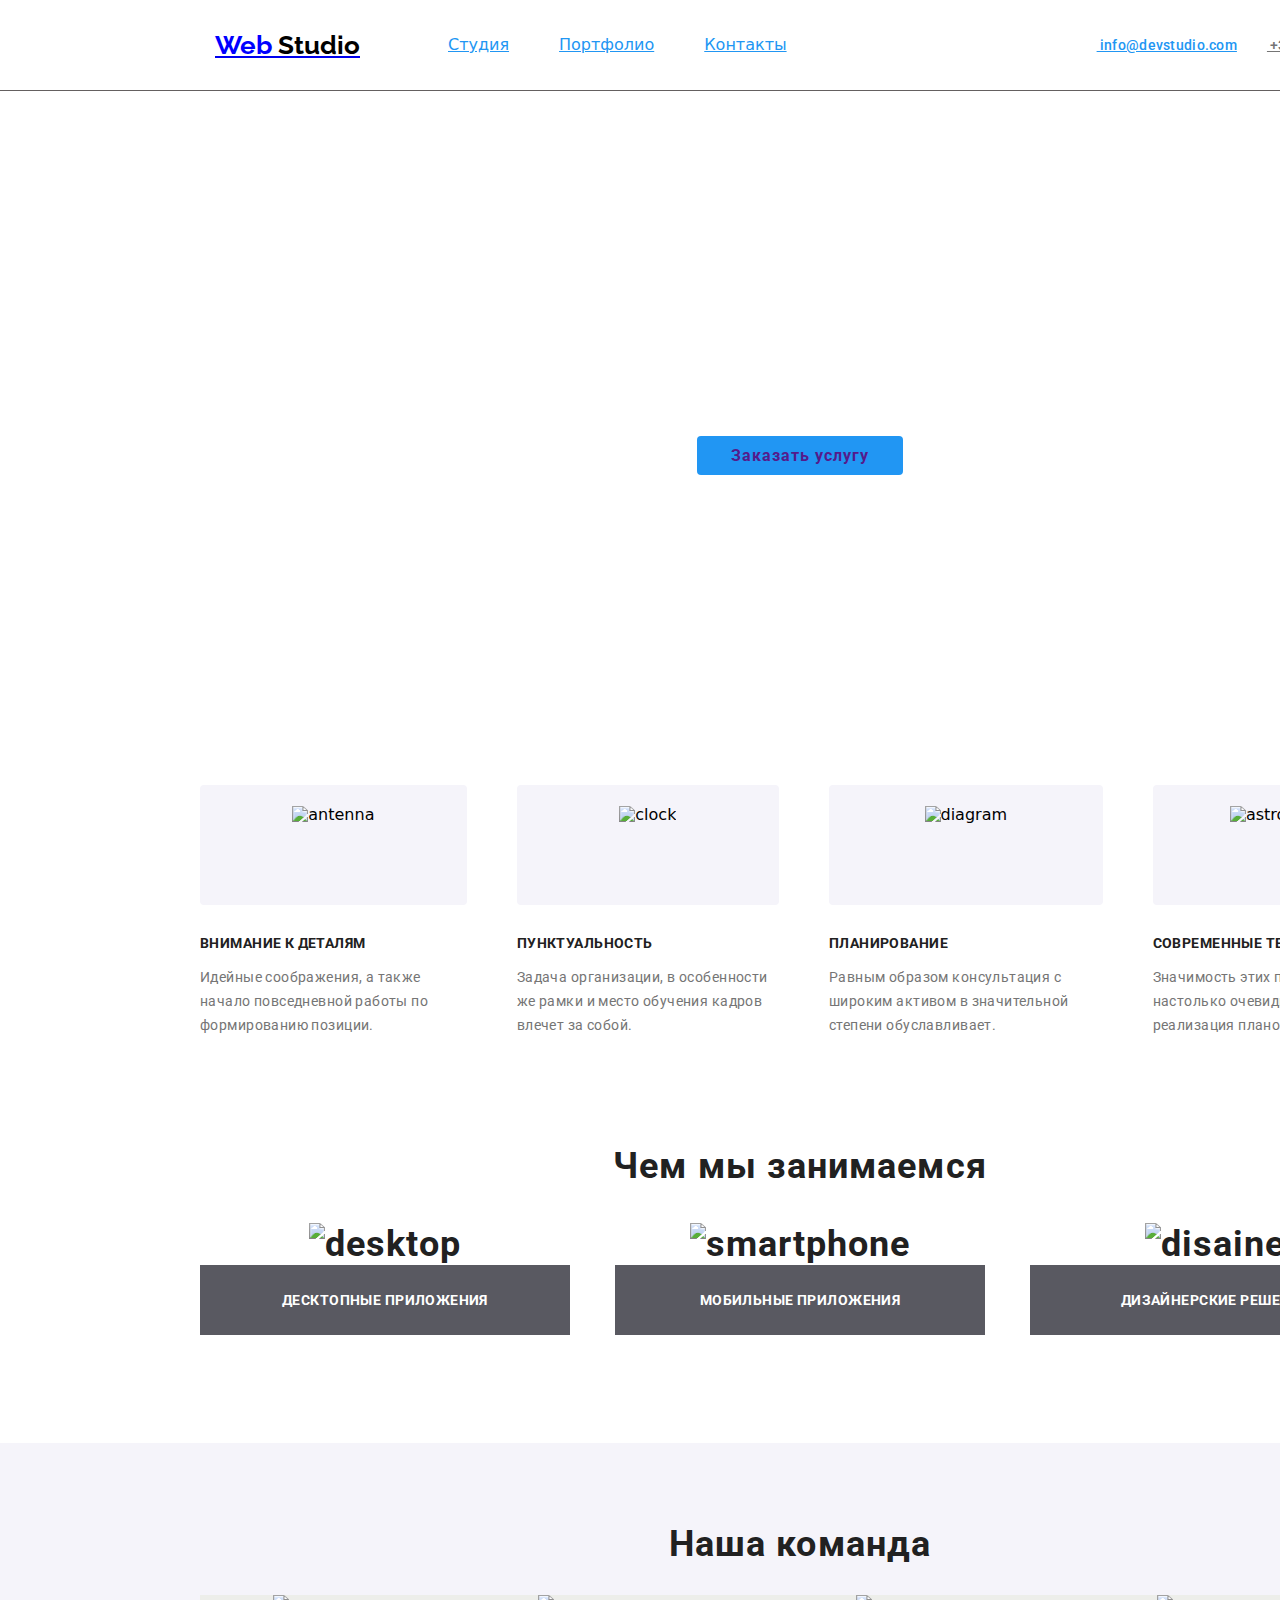
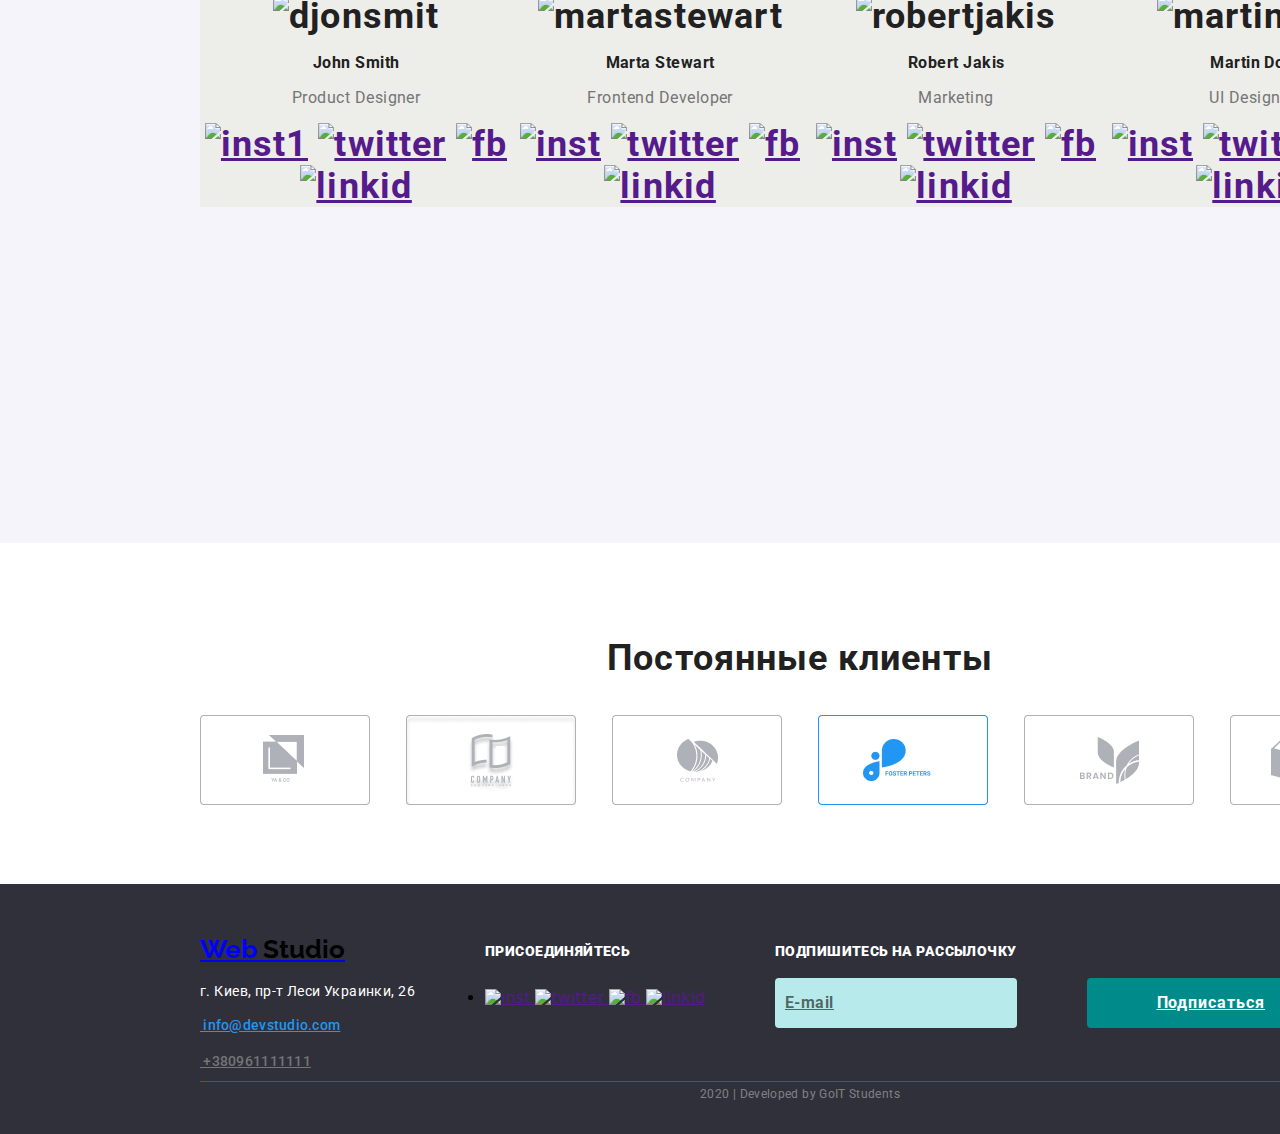
==== commit ff1ab5c1: "Нижний дефис" ====
--- a/index.html
+++ b/index.html
@@ -128,69 +128,37 @@
               <img src="images/djonsmit.png" alt="djonsmit" />
               <p class="our-names"><b> John Smith </b></p>
               <p class="our-position">Product Designer</p>
-              <a href="">
-                <img src="images/inst1.png" alt="inst1" />
-              </a>
-              <a href="">
-                <img src="images/twitter.png" alt="twitter" />
-              </a>
-              <a href="">
-                <img src="images/fb.png" alt="fb" />
-              </a>
-              <a href="">
-                <img src="images/linkid.png" alt="linkid" />
-              </a>
+              <a href=""><img src="images/inst1.png" alt="inst1" /></a>
+              <a href=""><img src="images/twitter.png" alt="twitter" /></a>
+              <a href=""><img src="images/fb.png" alt="fb" /></a>
+              <a href=""> <img src="images/linkid.png" alt="linkid" /></a>
             </li>
             <li class="list-our-team">
               <img src="images/martastewart.png" alt="martastewart" />
               <p class="our-names"><b> Marta Stewart</b></p>
               <p class="our-position">Frontend Developer</p>
-              <a href="">
-                <img src="images/inst.png" alt="inst" />
-              </a>
-              <a href="">
-                <img src="images/twitter.png" alt="twitter" />
-              </a>
-              <a href="">
-                <img src="images/fb.png" alt="fb" />
-              </a>
-              <a href="">
-                <img src="images/linkid.png" alt="linkid" />
-              </a>
+              <a href=""> <img src="images/inst.png" alt="inst" /></a>
+              <a href=""> <img src="images/twitter.png" alt="twitter" /></a>
+              <a href=""> <img src="images/fb.png" alt="fb" /></a>
+              <a href=""> <img src="images/linkid.png" alt="linkid" /></a>
             </li>
             <li class="list-our-team">
               <img src="images/robertjakis.png" alt="robertjakis" />
               <p class="our-names"><b> Robert Jakis</b></p>
               <p class="our-position">Marketing</p>
-              <a href="">
-                <img src="images/inst.png" alt="inst" />
-              </a>
-              <a href="">
-                <img src="images/twitter.png" alt="twitter" />
-              </a>
-              <a href="">
-                <img src="images/fb.png" alt="fb" />
-              </a>
-              <a href="">
-                <img src="images/linkid.png" alt="linkid" />
-              </a>
+              <a href=""> <img src="images/inst.png" alt="inst" /></a>
+              <a href=""> <img src="images/twitter.png" alt="twitter" /></a>
+              <a href=""> <img src="images/fb.png" alt="fb" /></a>
+              <a href=""> <img src="images/linkid.png" alt="linkid" /></a>
             </li>
             <li class="list-our-team">
               <img src="images/martindoe.png" alt="martindoe" />
               <p class="our-names"><b> Martin Doe</b></p>
               <p class="our-position">UI Designer</p>
-              <a href="">
-                <img src="images/inst.png" alt="inst" />
-              </a>
-              <a href="">
-                <img src="images/twitter.png" alt="twitter" />
-              </a>
-              <a href="">
-                <img src="images/fb.png" alt="fb" />
-              </a>
-              <a href="">
-                <img src="images/linkid.png" alt="linkid" />
-              </a>
+              <a href=""> <img src="images/inst.png" alt="inst" /></a>
+              <a href=""> <img src="images/twitter.png" alt="twitter" /></a>
+              <a href=""> <img src="images/fb.png" alt="fb" /></a>
+              <a href=""> <img src="images/linkid.png" alt="linkid" /></a>
             </li>
           </ul>
         </div>
@@ -201,13 +169,13 @@
           <ul class="list-our-client">
             <li>
               <a href class="client-logo">
-                <img src="images/logo1.png" alt="logo1" />
-              </a>
-            </li>
-            <li>
-              <a href class="client-logo">
-                <img src="images/logo2.png" alt="logo2" />
-              </a>
+                <img src="images/logo1.png" alt="logo1"
+              /></a>
+            </li>
+            <li>
+              <a href class="client-logo">
+                <img src="images/logo2.png" alt="logo2"
+              /></a>
             </li>
             <li>
               <a href class="client-logo">
